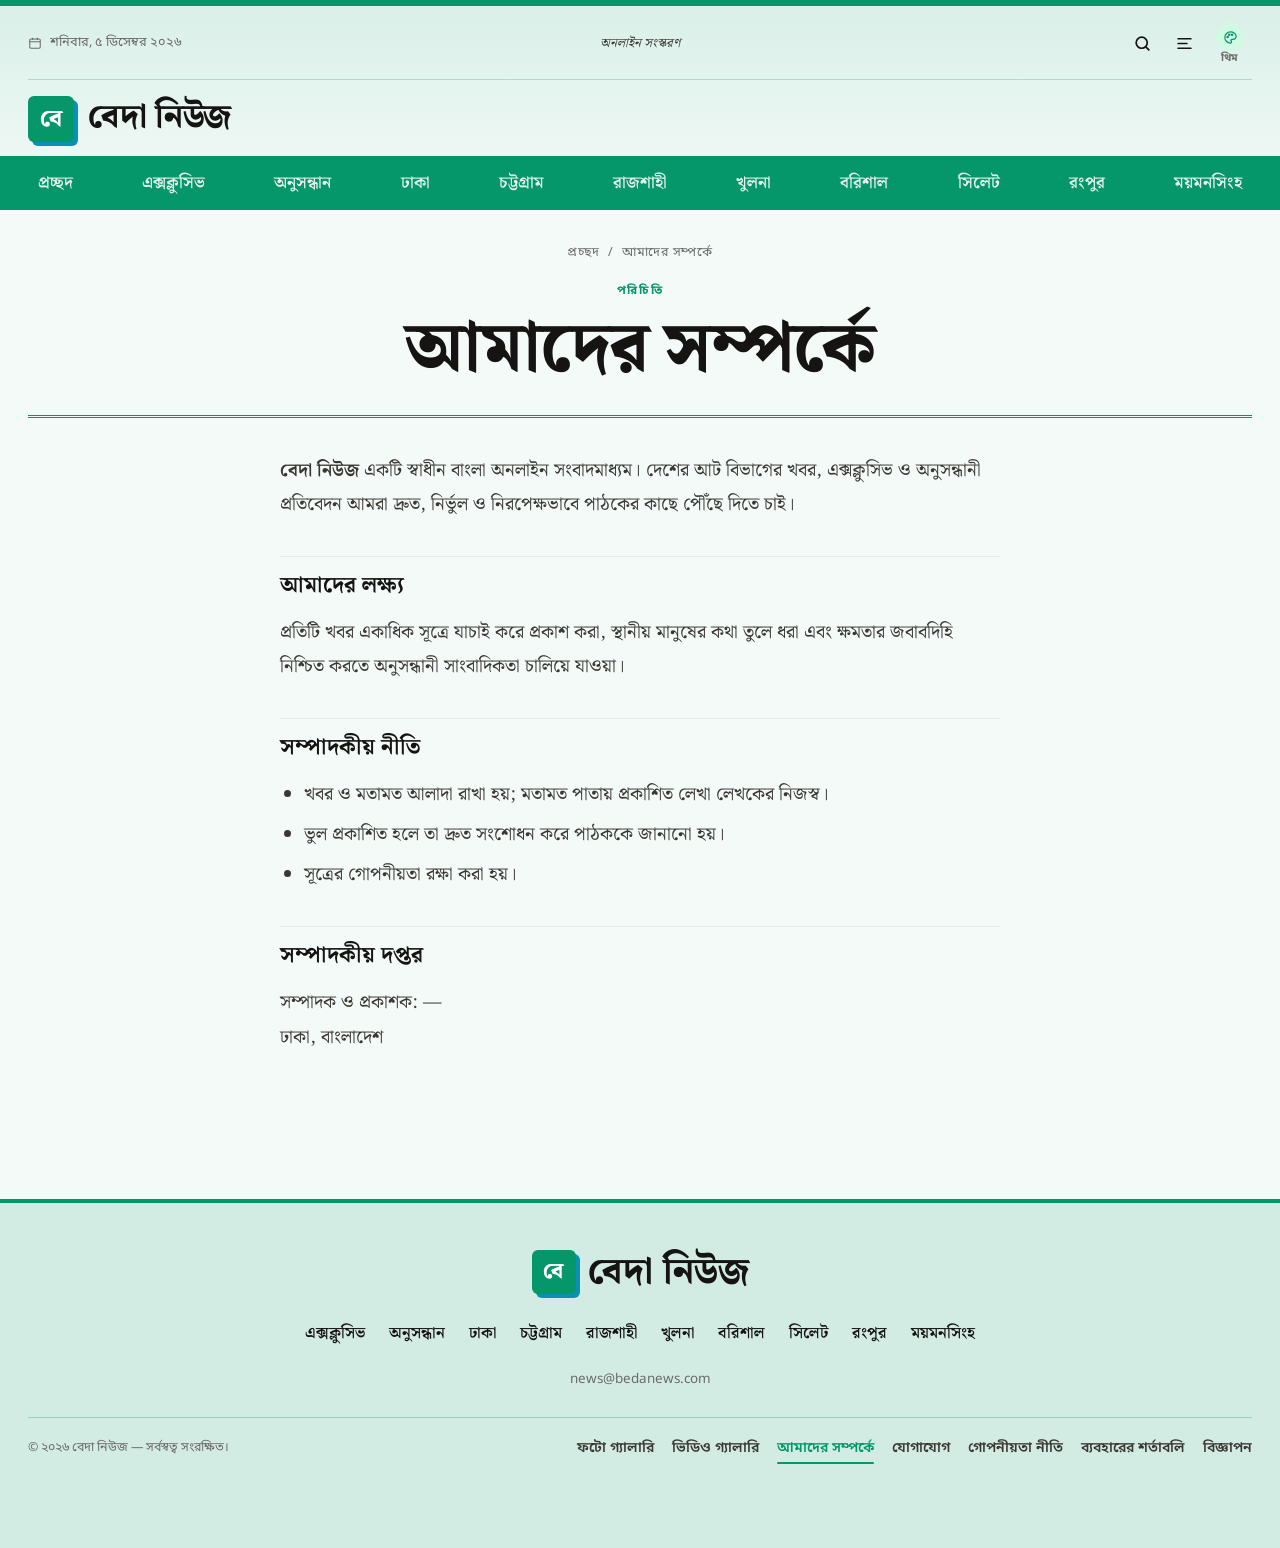
==== about.html @ 29427a3a "Add files via upload" ====
<!DOCTYPE html>
<html lang="bn">
<head>
<meta charset="UTF-8">
<title>আমাদের সম্পর্কে — বেদা নিউজ</title>
<meta name="description" content="বেদা নিউজ সম্পর্কে — আমরা কারা, কী করি।">
<meta name="viewport" content="width=device-width, initial-scale=1, viewport-fit=cover">
<meta name="theme-color" content="#ffffff">
<link rel="icon" type="image/svg+xml" href="data:image/svg+xml,%3Csvg xmlns=%27http://www.w3.org/2000/svg%27 viewBox=%270 0 32 32%27%3E%3Crect width=%2732%27 height=%2732%27 rx=%276%27 fill=%27%23059669%27/%3E%3Cpath d=%27M8 10h16M8 16h16M8 22h10%27 stroke=%27white%27 stroke-width=%273%27 stroke-linecap=%27round%27/%3E%3C/svg%3E">
<script>!function(){try{var t=localStorage.getItem("db-theme")||(matchMedia("(prefers-color-scheme: dark)").matches?"dark":"light");document.documentElement.setAttribute("data-theme",t);var ac=localStorage.getItem("db-accent-css");if(ac){var st=document.createElement("style");st.id="accentVars";st.textContent=ac;document.head.appendChild(st);document.documentElement.setAttribute("data-accent","")}t==="dark"&&document.querySelector('meta[name="theme-color"]').setAttribute("content","#0f1115")}catch(e){}}()</script>
<link rel="preconnect" href="https://fonts.googleapis.com">
<link rel="preconnect" href="https://fonts.gstatic.com" crossorigin>
<link rel="stylesheet" href="https://fonts.googleapis.com/css2?family=Noto+Sans+Bengali:wght@400;600;700&family=Noto+Serif+Bengali:wght@400;600;700;800&display=swap" media="print" onload="this.media='all'">
<noscript><link rel="stylesheet" href="https://fonts.googleapis.com/css2?family=Noto+Sans+Bengali:wght@400;600;700&family=Noto+Serif+Bengali:wght@400;600;700;800&display=swap"></noscript>
<link rel="stylesheet" href="css/style.css?v=46">
</head>
<body>

<div id="siteHeader"><div class="skel-head"><div class="wrap"><span class="mark" aria-hidden="true">বে</span><b>বেদা নিউজ</b></div></div></div>

<main class="wrap">
  <section class="sheethead">
    <nav class="crumbs" aria-label="অবস্থান"><a href="index.html">প্রচ্ছদ</a><span>/</span><span>আমাদের সম্পর্কে</span></nav>
    <span class="label" style="display:block;margin-top:18px">পরিচিতি</span>
    <h1>আমাদের সম্পর্কে</h1>
  </section>

  <div class="prose">
    <p><b data-site="name">বেদা নিউজ</b> একটি স্বাধীন বাংলা অনলাইন সংবাদমাধ্যম। দেশের আট বিভাগের খবর, এক্সক্লুসিভ ও অনুসন্ধানী প্রতিবেদন আমরা দ্রুত, নির্ভুল ও নিরপেক্ষভাবে পাঠকের কাছে পৌঁছে দিতে চাই।</p>
    <h2>আমাদের লক্ষ্য</h2>
    <p>প্রতিটি খবর একাধিক সূত্রে যাচাই করে প্রকাশ করা, স্থানীয় মানুষের কথা তুলে ধরা এবং ক্ষমতার জবাবদিহি নিশ্চিত করতে অনুসন্ধানী সাংবাদিকতা চালিয়ে যাওয়া।</p>
    <h2>সম্পাদকীয় নীতি</h2>
    <ul>
      <li>খবর ও মতামত আলাদা রাখা হয়; মতামত পাতায় প্রকাশিত লেখা লেখকের নিজস্ব।</li>
      <li>ভুল প্রকাশিত হলে তা দ্রুত সংশোধন করে পাঠককে জানানো হয়।</li>
      <li>সূত্রের গোপনীয়তা রক্ষা করা হয়।</li>
    </ul>
    <h2>সম্পাদকীয় দপ্তর</h2>
    <p><span data-site="editor">সম্পাদক ও প্রকাশক: —</span><br><span data-site="address">ঢাকা, বাংলাদেশ</span></p>
  </div>
</main>

<div id="siteFooter"></div>

<script src="js/data.js?v=47"></script>
<script src="js/geo.js?v=47"></script>
<script src="js/store.js?v=47"></script>
<script src="js/main.js?v=47"></script>
<script src="js/page.js?v=47"></script>
</body>
</html>
---- css/style.css ----
/* =====================================================================
   নিউজপোর্টাল "বেদা" — ব্রডশিট (ছাপা পত্রিকা) ডিজাইন
   কার্ড/ছায়া/গোল কোণ নেই — কাগজের রং, কালির রেখা, কলাম বিভাজক।
   1. Tokens   2. Base   3. Masthead / Mini header / Menu   4. Flash
   5. Stories  6. Front page & sections   7. Category   8. Article
   9. Footer   10. Admin   11. Responsive
   ===================================================================== */

/* ---------- 1. TOKENS ------------------------------------------------ */
:root{
  --paper:#ffffff;          /* সাদা */
  --sheet:#ffffff;          /* ইনপুট/প্যানেল */
  --tint:#ecfdf5;
  --ink:#151412;            /* কালি */
  --ink-2:#3b3833;
  --muted:#6b6b6b;
  --hair:#e3ece9;           /* সরু রেখা */
  --rule:#151412;           /* মোটা রেখা */
  /* ব্র্যান্ড রং — সবুজ, সঙ্গে সায়ান */
  --accent:#059669;
  --on-accent:#ffffff;
  --accent-soft:#d1fae5;
  --gold:#0891b2;           /* এক্সক্লুসিভ চিহ্ন — সায়ান */
  --teal:#0891b2;           /* দ্বিতীয় রং — সায়ান */
  --teal-soft:#ecfeff;
  --ok:#15803d; --ok-soft:#dcfce7;
  --warn:#0e7490; --warn-soft:#e0f7fa;   /* সতর্কতা (লোকাল মোড, খসড়া) — হালকা সায়ান */
  --wrap:1280px;
  --col-gap:28px;
  --r:8px;                  /* বাক্স/ছবির কোণ */
  --r-sm:6px;               /* বোতাম/ইনপুটের কোণ */
  --head:"Noto Serif Bengali","Nirmala UI","Shonar Bangla",Georgia,serif;
  --ui:"Noto Sans Bengali","Nirmala UI",system-ui,sans-serif;
  --read-size:1.15rem;
  color-scheme:light;
}
html[data-theme="dark"]{
  /* বাদামি আভা নেই — ঠান্ডা কালো, সবুজ-সায়ান ব্র্যান্ড রং */
  --paper:#0f1115;
  --sheet:#171a20;
  --tint:#1f232b;
  --ink:#e8eaed;
  --ink-2:#c4c8cf;
  --muted:#8b919a;
  --hair:#2c313a;
  --rule:#e8eaed;
  --accent:#34d399;
  --on-accent:#022c22;
  --accent-soft:#0f2e26;
  --gold:#22d3ee;
  --teal:#22d3ee;
  --teal-soft:#0b2830;
  --ok:#4ade80; --ok-soft:#10291a;
  --warn:#67e8f9; --warn-soft:#0b2830;
  color-scheme:dark;
}

/* ---------- 2. BASE -------------------------------------------------- */
/* পেজ বদলের সময় সাদা ঝলক নয় — ০.৩ সেকেন্ডের নরম ফেড (Chrome/Edge/Safari) */
@view-transition{navigation:auto}
::view-transition-old(root),::view-transition-new(root){animation-duration:.3s}
@media (prefers-reduced-motion:reduce){@view-transition{navigation:none}}

*,*::before,*::after{box-sizing:border-box}
html{-webkit-text-size-adjust:100%}
body{
  margin:0;background:var(--paper);color:var(--ink);
  font-family:var(--ui);font-size:16px;line-height:1.6;
  -webkit-font-smoothing:antialiased;overflow-x:hidden;
  transition:background-color .3s ease,color .3s ease;
}
img{max-width:100%;display:block}
a{color:inherit;text-decoration:none}
button,input,select,textarea{font:inherit;color:inherit}
button{cursor:pointer}
h1,h2,h3,h4{font-family:var(--head);margin:0;line-height:1.3;font-weight:700}
p{margin:0}
[hidden]{display:none!important}
:focus-visible{outline:2px solid var(--accent);outline-offset:3px}
::selection{background:var(--ink);color:var(--paper)}
body.no-scroll{overflow:hidden}

.wrap{width:100%;max-width:var(--wrap);margin:0 auto;padding:0 28px}

/* ছোট লেবেল — অক্ষরের মাঝে ফাঁক, পত্রিকার বিভাগ-চিহ্নের মতো */
.label{font-family:var(--ui);font-size:.74rem;font-weight:700;letter-spacing:.14em;color:var(--accent)}
.label--ink{color:var(--ink)}

.btn{
  display:inline-flex;align-items:center;justify-content:center;gap:8px;min-height:44px;padding:0 22px;
  border:1.5px solid var(--ink);background:transparent;color:var(--ink);border-radius:var(--r-sm);
  font-weight:700;font-size:.9rem;letter-spacing:.04em;transition:background .15s,color .15s;white-space:nowrap;
}
.btn svg{width:17px;height:17px}
.btn:hover{background:var(--ink);color:var(--paper)}
.btn--primary{background:var(--ink);color:var(--paper)}
.btn--primary:hover{background:var(--accent);border-color:var(--accent);color:var(--on-accent)}
.btn--ghost{border-color:var(--hair)}
.btn--ghost:hover{border-color:var(--ink)}
.btn:disabled{opacity:.55;cursor:not-allowed}

.iconbtn{width:42px;height:42px;display:grid;place-items:center;border:0;background:transparent;color:var(--ink)}
.iconbtn svg{width:22px;height:22px}
.iconbtn:hover{color:var(--accent)}

.sk{background:var(--tint);animation:sk 1.2s ease-in-out infinite alternate}
.sk-img{aspect-ratio:3/2}
.sk-line{height:14px;margin-top:12px}
@keyframes sk{from{opacity:.55}to{opacity:1}}

/* ---------- 3. MASTHEAD ---------------------------------------------- */
.skel-head{padding:18px 0 16px;border-top:4px solid var(--accent);border-bottom:3px double var(--rule)}
.skel-head .wrap{display:flex;align-items:center;gap:14px}
.skel-head .mark{width:46px;height:46px;font-size:1.5rem;box-shadow:4px 4px 0 var(--teal)}
.skel-head b{font-family:var(--head);font-size:2rem;font-weight:800}

/* নামের প্রথম অক্ষর দিয়ে বানানো চিহ্ন (লোগোর জায়গায়) */
.mark{
  display:inline-grid;place-items:center;flex:none;width:58px;height:58px;
  background:var(--accent);color:var(--on-accent);font-family:var(--head);font-weight:800;font-size:1.9rem;line-height:1;
  box-shadow:5px 5px 0 var(--teal);
}
.mini__name .mark{width:32px;height:32px;font-size:1.05rem;box-shadow:3px 3px 0 var(--teal)}
.footer__name .mark{width:44px;height:44px;font-size:1.4rem;box-shadow:4px 4px 0 var(--teal)}

.press{padding-top:14px;border-top:4px solid var(--accent)}
.dateline{
  display:grid;grid-template-columns:1fr auto 1fr;align-items:center;gap:16px;
  font-size:.8rem;color:var(--muted);padding-bottom:12px;border-bottom:1px solid var(--hair);
}
.dateline__date{display:flex;align-items:center;gap:8px}
.dateline__date svg{width:14px;height:14px}
.dateline__mid{font-family:var(--head);font-style:italic;color:var(--ink-2)}
.dateline__right{display:flex;justify-content:flex-end;align-items:center;gap:6px}
.dateline .iconbtn{width:36px;height:36px}
.dateline .iconbtn svg{width:19px;height:19px}

/* দিন/রাত সেগমেন্ট বোতাম */
/* থিম বোতাম — ছোট আইকন, নিচে লেখা */
.themebtn{
  display:inline-flex;flex-direction:column;align-items:center;justify-content:center;gap:2px;
  min-width:44px;padding:3px 6px;border:0;background:transparent;color:var(--ink);line-height:1;
}
.themebtn__icon{width:28px;height:28px;border-radius:50%;display:grid;place-items:center;background:var(--accent-soft);color:var(--accent);transition:transform .3s}
.themebtn__icon svg{width:15px;height:15px}
.themebtn__label{font-size:.66rem;font-weight:700;letter-spacing:.04em;color:var(--muted)}
.themebtn:hover .themebtn__icon{transform:rotate(-20deg)}
.themebtn:hover .themebtn__label{color:var(--accent)}

/* থিম এডিটর প্যানেল — Chrome-এর মতো */
.tpanel{position:fixed;top:72px;right:12px;z-index:120;width:min(340px,calc(100vw - 24px));max-height:calc(100vh - 90px);overflow:auto;
  padding:14px;background:var(--sheet);color:var(--ink);border:1px solid var(--hair);border-radius:14px;box-shadow:0 16px 40px rgba(0,0,0,.22)}
.tpanel__head{display:flex;align-items:center;justify-content:space-between;margin-bottom:10px}
.tpanel__head b{font-family:var(--head);font-size:1.05rem}
.tpanel__head .iconbtn{width:34px;height:34px}
.tmode{display:grid;grid-template-columns:repeat(3,1fr);padding:4px;border:1.5px solid var(--accent);border-radius:999px;margin-bottom:14px}
.tmode button{display:inline-flex;align-items:center;justify-content:center;gap:6px;height:38px;border:0;border-radius:999px;background:transparent;color:var(--ink-2);font-weight:700;font-size:.88rem;transition:background-color .2s,color .2s}
.tmode button svg{width:16px;height:16px}
.tmode button:hover{color:var(--accent)}
.tmode button.is-on{background:var(--accent-soft);color:var(--accent)}
.tgrid{display:grid;grid-template-columns:repeat(4,1fr);gap:10px}
.tsw{position:relative;display:grid;place-items:center;aspect-ratio:1;border:1.5px solid transparent;border-radius:12px;background:var(--tint);cursor:pointer;color:var(--ink-2);transition:border-color .2s}
.tsw:hover{border-color:var(--hair)}
.tsw.is-on{border-color:var(--accent)}
.tsw__dot{width:62%;aspect-ratio:1;border-radius:50%;
  background:linear-gradient(to bottom,var(--s1) 50%,transparent 50%),linear-gradient(to right,var(--s2) 50%,var(--s3) 50%)}
.tsw.is-on::after{content:"";position:absolute;top:6px;right:6px;width:18px;height:18px;border-radius:50%;
  background:var(--accent) url("data:image/svg+xml,%3Csvg xmlns='http://www.w3.org/2000/svg' viewBox='0 0 24 24' fill='none' stroke='white' stroke-width='3.4' stroke-linecap='round' stroke-linejoin='round'%3E%3Cpath d='M5 12.5l4.5 4.5L19 7.5'/%3E%3C/svg%3E") center/12px no-repeat}
.tsw--custom svg{width:22px;height:22px}
.tsw--custom[style] svg{display:none}
.tsw--custom[style]::before{content:"";width:62%;aspect-ratio:1;border-radius:50%;
  background:linear-gradient(to bottom,var(--s1) 50%,transparent 50%),linear-gradient(to right,var(--s2) 50%,var(--s3) 50%)}
.tsw--custom input{position:absolute;inset:0;width:100%;height:100%;opacity:0;cursor:pointer}

/* লোগো ও নাম বাঁ কোণে, এক সারিতে — কম জায়গা নেয় */
.nameplate{display:flex;align-items:center;padding:16px 0 14px;gap:12px}
.nameplate__brand{display:flex;align-items:center;gap:14px;min-width:0}
.nameplate .mark{width:46px;height:46px;font-size:1.5rem;box-shadow:4px 4px 0 var(--teal)}
.nameplate__name{font-family:var(--head);font-weight:800;font-size:clamp(1.6rem,2.6vw,2.2rem);line-height:1.1;letter-spacing:-.01em}
.nameplate__tools{display:none}

.mainnav{border-top:3px solid var(--rule);border-bottom:1px solid var(--rule);position:relative}
.mainnav::before{content:"";position:absolute;left:0;right:0;top:2px;border-top:1px solid var(--rule)}
/* লিংকগুলো পুরো প্রস্থ জুড়ে সমান ফাঁকে ছড়ানো; মাঝে খাড়া দাগ নেই */
.mainnav__in{display:flex;justify-content:space-between;flex-wrap:wrap;gap:4px;padding-top:6px;padding-bottom:6px}
.mainnav a{
  position:relative;padding:8px 10px;font-family:var(--head);font-weight:600;font-size:1.05rem;color:var(--ink-2);
  transition:color .2s;
}
/* হোভারে নিচে রঙিন দাগ — মাঝখান থেকে দুই দিকে খুলে যায় */
.mainnav a::after{
  content:"";position:absolute;left:10px;right:10px;bottom:3px;height:2px;border-radius:2px;
  background:var(--accent);transform:scaleX(0);transition:transform .25s ease;
}
.mainnav a:hover{color:var(--accent)}
.mainnav a:hover::after,.mainnav a.is-active::after{transform:scaleX(1)}
.mainnav a.is-active{color:var(--accent)}

/* লোকাল মোড সতর্কতা */
.localbar{background:var(--warn-soft);color:var(--warn);font-size:.85rem;border-bottom:1px solid var(--hair)}
.localbar .wrap{display:flex;flex-wrap:wrap;gap:6px 14px;align-items:center;justify-content:center;padding-top:9px;padding-bottom:9px;text-align:center}
.localbar a,.localbar button{font-weight:700;text-decoration:underline;color:inherit}
.localbar button{border:0;background:none;padding:0;cursor:pointer}
.localbar__help{max-width:720px;margin:0 auto;padding:0 0 12px;font-size:.85rem;line-height:1.7;text-align:left}
.localbar__help ol{margin:6px 0 0;padding-left:1.3em}
.localbar__help code{background:rgba(0,0,0,.07);padding:1px 6px;border-radius:4px}

/* স্ক্রল করলে ওপরে ছোট হেডার */
.mini{
  position:fixed;left:0;right:0;top:0;z-index:60;background:var(--paper);border-bottom:1px solid var(--rule);
  transform:translateY(-101%);transition:transform .3s ease;
}
.mini.is-on{transform:none}
.mini__in{display:grid;grid-template-columns:auto 1fr auto;align-items:center;gap:10px;height:58px}
.mini__name{display:flex;align-items:center;justify-content:center;gap:10px;font-family:var(--head);font-weight:800;font-size:1.25rem;min-width:0}
.mini__name span{white-space:nowrap;overflow:hidden;text-overflow:ellipsis}
.mini__right{display:flex;gap:2px}
.progress{position:absolute;left:0;bottom:-1px;height:3px;width:100%;background:var(--accent);transform-origin:0 50%;transform:scaleX(0)}

/* সার্চ বার — নেভের নিচে খুলে যায় */
.searchbar{border-bottom:1px solid var(--rule);background:var(--sheet);display:none}
.searchbar.is-open{display:block}
.searchbar form{display:flex;align-items:center;gap:14px;padding:18px 0}
.searchbar input{flex:1;min-width:0;border:0;border-bottom:2px solid var(--ink);background:transparent;padding:8px 0;font-family:var(--head);font-size:1.5rem;outline:none}
.searchbar input::placeholder{color:var(--muted)}

/* মেনু — বাঁ দিক থেকে আসা প্যানেল, পেছনের পাতা আবছা */
.menu{position:fixed;inset:0;z-index:90;background:rgba(0,0,0,.45);
  opacity:0;visibility:hidden;transition:opacity .25s,visibility .25s}
.menu.is-open{opacity:1;visibility:visible}
.menu__panel{
  position:absolute;top:0;bottom:0;left:0;width:min(320px,82vw);display:flex;flex-direction:column;
  background:var(--paper);border-radius:0 var(--r) var(--r) 0;box-shadow:6px 0 24px rgba(0,0,0,.18);
  transform:translateX(-100%);transition:transform .28s ease;
}
.menu.is-open .menu__panel{transform:none}
.menu .wrap{padding:0 18px}
.menu__top{display:flex;align-items:center;justify-content:space-between;height:60px;border-bottom:3px double var(--rule)}
.menu__top b{font-family:var(--head);font-size:1.15rem;font-weight:800}
.menu__body{flex:1;overflow-y:auto;padding:18px 0 28px}
.menu form{display:flex;gap:10px;border-bottom:2px solid var(--ink);margin-bottom:16px}
.menu form input{flex:1;min-width:0;border:0;background:transparent;padding:8px 0;font-family:var(--head);font-size:1.1rem;outline:none}
.menu__grid{display:flex;flex-direction:column;gap:2px;list-style:none;margin:0;padding:0}
/* হোভারে বাঁ পাশে রঙিন দাগ আর হালকা রঙিন পটভূমি */
.menu__grid a{
  display:block;padding:11px 14px;border-left:3px solid transparent;border-radius:0 var(--r-sm) var(--r-sm) 0;
  font-family:var(--head);font-weight:700;font-size:1.08rem;color:var(--ink-2);
  transition:background-color .2s,border-color .2s,color .2s;
}
.menu__grid a:hover,.menu__grid a.is-active{color:var(--accent);border-left-color:var(--accent);background:var(--accent-soft)}
.menu__foot{display:flex;flex-wrap:wrap;align-items:center;justify-content:space-between;gap:14px;margin-top:22px;padding-top:16px;border-top:1px solid var(--hair)}

/* ---------- 4. FLASH (ঘুরে আসা শিরোনাম) ------------------------------ */
.flash{display:grid;grid-template-columns:auto minmax(0,1fr) auto;align-items:center;gap:18px;padding:12px 0;border-bottom:1px solid var(--rule)}
.flash__label{display:flex;align-items:center;gap:8px}
.flash__label i{width:9px;height:9px;background:var(--accent);border-radius:50%;animation:blink 1.2s steps(2) infinite}
@keyframes blink{50%{opacity:.15}}
.flash__view{position:relative;height:1.7em;overflow:hidden;font-family:var(--head);font-weight:600;font-size:1.05rem}
.flash__item{position:absolute;inset:0;white-space:nowrap;overflow:hidden;text-overflow:ellipsis;transform:translateY(110%);transition:transform .45s cubic-bezier(.2,.8,.2,1)}
.flash__item.is-on{transform:none}
.flash__item.is-out{transform:translateY(-110%)}
.flash__item:hover{color:var(--accent)}
.flash__ctrl{display:flex;align-items:center;gap:4px;font-size:.8rem;color:var(--muted);font-variant-numeric:tabular-nums}
.flash__ctrl button{width:30px;height:30px;border:1px solid var(--hair);background:transparent;display:grid;place-items:center}
.flash__ctrl button:hover{border-color:var(--ink)}
.flash__ctrl svg{width:14px;height:14px}
.flash__count{min-width:46px;text-align:center}

/* ---------- 5. STORIES ----------------------------------------------- */
.st{display:flex;flex-direction:column;gap:8px;min-width:0}
.st__img{display:block;position:relative;overflow:hidden;background:var(--tint);aspect-ratio:3/2}
.st__img img{width:100%;height:100%;object-fit:cover;filter:saturate(.85);transition:filter .3s,transform .6s}
.st__img:hover img{filter:saturate(1.1);transform:scale(1.03)}
.st__img + *{margin-top:6px}
.st__kick{display:flex;flex-wrap:wrap;gap:4px 12px}
/* "এক্সক্লুসিভ" চিহ্ন — সোনালি ছোট ট্যাগ (সোনালি রং শুধু এক্সক্লুসিভের জন্য) */
.st__kick .ex,.story__kick .ex{display:inline-flex;align-items:center;gap:4px;padding:3px 10px 2px;border-radius:5px;
  background:var(--accent);color:var(--on-accent);letter-spacing:.06em}
.st__kick .ex svg,.story__kick .ex svg{width:12px;height:12px}
.st__h{font-size:1.12rem;line-height:1.38;font-weight:700;text-wrap:pretty}
.st__h a{background:linear-gradient(currentColor,currentColor) 0 100%/0 1.5px no-repeat;transition:background-size .3s,color .2s}
.st__h a:hover{color:var(--accent);background-size:100% 1.5px}
.st__dek{color:var(--ink-2);font-size:.95rem;line-height:1.65}
.st__meta{display:flex;flex-wrap:wrap;gap:2px 10px;font-size:.76rem;color:var(--muted)}
.st__meta span + span::before{content:"/";margin-right:10px;color:var(--hair)}
.st--xl .st__h{font-size:clamp(1.8rem,3.4vw,2.7rem);line-height:1.2;font-weight:800;letter-spacing:-.01em}
.st--xl .st__dek{font-size:1.08rem;font-family:var(--head)}
/* প্রধান খবরে শিরোনাম আগে, ছবি পরে — পত্রিকার প্রথম পাতার মতো */
.st--xl .st__img{order:5;margin-top:10px}
.st--xl .st__h{order:2}
.st--xl .st__dek{order:3}
.st--xl .st__meta{order:4}
.st--lg .st__h{font-size:clamp(1.3rem,2.1vw,1.65rem);line-height:1.28;font-weight:800}
.st--sm .st__h{font-size:1rem}
.st--center{text-align:center;align-items:center}
.st--center .st__kick{justify-content:center}

/* আনুভূমিক ফিচার: বাঁয়ে ছবি, ডানে লেখা */
.ft{display:grid;grid-template-columns:minmax(0,1fr) minmax(0,1.1fr);gap:var(--col-gap);align-items:start}
.ft .st__img{aspect-ratio:16/10}
.ft__text{display:flex;flex-direction:column;gap:10px;padding-top:4px}

/* টেক্সট-শুধু ব্রিফ */
.br{display:grid;gap:3px;padding:12px 0;border-top:1px solid var(--hair)}
.br:first-child{border-top:0;padding-top:0}
.br time{font-size:.74rem;font-weight:700;color:var(--teal);letter-spacing:.04em}
.br span{font-family:var(--head);font-weight:600;font-size:1rem;line-height:1.42}
.br:hover span{color:var(--accent)}

/* "সাম্প্রতিক খবর" — বড় রঙিন সংখ্যা + শিরোনাম */
.rl{list-style:none;margin:0;padding:0}
.rl li + li{border-top:1px solid var(--hair)}
.rl__item{display:grid;grid-template-columns:2.2rem minmax(0,1fr);gap:12px;align-items:start;padding:12px 0}
.rl li:first-child .rl__item{padding-top:0}
.rl__num{font-family:var(--head);font-weight:800;font-size:1.7rem;line-height:1;color:var(--accent);text-align:center}
.rl__title{display:block;font-family:var(--head);font-weight:600;font-size:1rem;line-height:1.42;transition:color .2s}
.rl__meta{display:block;margin-top:4px;font-size:.74rem;font-weight:700;color:var(--muted);letter-spacing:.03em}
.rl__item:hover .rl__title{color:var(--accent)}

/* আর্কাইভ সারি */
.ix{display:grid;grid-template-columns:110px minmax(0,1fr) 180px;gap:var(--col-gap);padding:22px 0;border-top:1px solid var(--hair);align-items:start}
.ix:first-child{border-top:0}
.ix__when{font-size:.78rem;color:var(--muted);line-height:1.5;padding-top:4px}
.ix__when b{display:block;font-family:var(--head);font-size:1.6rem;color:var(--ink);line-height:1}
.ix .st__h{font-size:1.3rem}
.ix .st__img{aspect-ratio:3/2}

/* ভিডিও */
.vd .st__img::after{content:"";position:absolute;inset:0;background:linear-gradient(transparent 50%,rgba(0,0,0,.55))}
.vd__play{position:absolute;left:12px;bottom:12px;z-index:1;display:inline-flex;align-items:center;gap:6px;color:#fff;font-size:.75rem;font-weight:700;letter-spacing:.1em}
.vd__play span{width:34px;height:34px;border:2px solid #fff;border-radius:50%;display:grid;place-items:center}
.vd__play svg{width:14px;height:14px;margin-left:2px}

/* ---------- ফটো ও ভিডিও গ্যালারি (সাইটের পাতা) ------------------------------ */
.gthumb{background:linear-gradient(135deg,var(--teal-soft),var(--accent-soft))}
.ph__count{position:absolute;right:10px;bottom:10px;z-index:1;display:inline-flex;align-items:center;gap:5px;padding:3px 9px;
  border-radius:5px;background:rgba(0,0,0,.6);color:#fff;font-size:.78rem;font-weight:700}
.ph__count svg{width:13px;height:13px}
.ggallery{display:grid;grid-template-columns:repeat(auto-fill,minmax(260px,1fr));gap:30px var(--col-gap);margin-top:30px}
.ggallery .st__h{font-size:1.08rem}

/* পর্দাজোড়া দেখার বাক্স — ছবি বড় করে, ভিডিও মাঝখানে */
.lbox{position:fixed;inset:0;z-index:150;display:grid;grid-template-rows:auto minmax(0,1fr) auto;background:rgba(8,10,14,.97);-webkit-backdrop-filter:blur(6px);backdrop-filter:blur(6px);color:#fff}
.lbox[hidden]{display:none}
.lbox__bar{display:flex;align-items:center;justify-content:space-between;padding:12px 16px}
.lbox__count{font-size:.9rem;font-weight:700;opacity:.85}
.lbox__x{width:42px;height:42px;display:grid;place-items:center;border:0;border-radius:50%;background:rgba(255,255,255,.12);color:#fff}
.lbox__x svg{width:20px;height:20px}
.lbox__stage{display:grid;place-items:center;padding:0 64px;min-height:0}
.lbox__stage img{max-width:100%;max-height:100%;object-fit:contain;border-radius:6px;box-shadow:0 10px 40px rgba(0,0,0,.5)}
.lbox__video{width:min(1100px,100%);aspect-ratio:16/9;max-height:100%}
.lbox__video iframe{width:100%;height:100%;border:0;border-radius:8px;background:#000}
.lbox__nav{position:absolute;top:50%;width:48px;height:48px;margin-top:-24px;display:grid;place-items:center;border:0;border-radius:50%;background:rgba(255,255,255,.14);color:#fff}
.lbox__nav[hidden],.lbox.is-video .lbox__nav{display:none}
.lbox__nav svg{width:22px;height:22px}
.lbox__nav--prev{left:12px}
.lbox__nav--prev svg{transform:rotate(180deg)}
.lbox__nav--next{right:12px}
.lbox__nav:hover,.lbox__x:hover{background:rgba(255,255,255,.26)}
.lbox__cap{max-width:900px;width:100%;margin:0 auto;padding:14px 20px 22px;text-align:center}
.lbox__cap b{display:block;font-family:var(--head);font-size:1.15rem}
.lbox__cap span{display:block;margin-top:4px;font-size:.9rem;opacity:.8}
@media (max-width:760px){
  .lbox__stage{padding:0 8px}
  .lbox__nav{top:auto;bottom:90px;margin-top:0}
  .ggallery{grid-template-columns:1fr 1fr;gap:20px 14px}
}
@media (max-width:420px){.ggallery{grid-template-columns:1fr}}

/* মতামত */
.op{display:grid;grid-template-columns:64px minmax(0,1fr);gap:16px;align-items:start}
.op__face{width:64px;height:64px;border-radius:50%;border:1.5px solid var(--ink);display:grid;place-items:center;font-family:var(--head);font-size:1.6rem;font-weight:800}
.op__who{font-size:.8rem;font-weight:700;letter-spacing:.06em;color:var(--muted);margin-bottom:6px}
.op .st__h{font-style:italic;font-size:1.2rem}

/* খালি অবস্থা — হালকা সবুজ বাক্স, বর্ডার ধীরে ধীরে উজ্জ্বল হয় */
.empty{
  text-align:center;padding:60px 20px;margin:28px 0;
  border:1.5px solid rgba(34,139,34,.35);background:rgba(34,139,34,.06);
  animation:emptyGlow 6s ease-in-out infinite;
}
@keyframes emptyGlow{
  0%,100%{border-color:rgba(34,139,34,.25);box-shadow:0 0 0 0 rgba(34,139,34,0)}
  50%{border-color:rgba(34,139,34,.55);box-shadow:0 0 18px 0 rgba(34,139,34,.12)}
}
@media (prefers-reduced-motion:reduce){.empty{animation:none}}
.empty h3{font-size:clamp(1.5rem,3vw,2rem);font-weight:800}
.empty p{color:var(--muted);margin-top:10px;font-family:var(--head);font-style:italic}

/* ---------- 6. FRONT PAGE & SECTIONS --------------------------------- */
.front{display:grid;grid-template-columns:minmax(0,1fr) minmax(0,2.15fr) minmax(0,1fr);margin-top:26px}
.front > *{padding:0 var(--col-gap)}
.front > *:first-child{padding-left:0}
.front > *:last-child{padding-right:0}
.front > * + *{border-left:1px solid var(--hair)}
.front__latest .label{display:block;padding-bottom:10px;margin-bottom:12px;border-bottom:2px solid var(--rule)}
/* প্রচ্ছদ: বাঁয়ে সাম্প্রতিক ৪টি খবর (২×২), ডানে "সর্বশেষ" ১–৫ তালিকা */
.front--home{grid-template-columns:minmax(0,2.6fr) minmax(0,1fr)}
.front__grid{display:grid;grid-template-columns:repeat(2,minmax(0,1fr));gap:34px var(--col-gap);align-content:start}
.front__side{display:flex;flex-direction:column}
.front__side > .st{padding:18px 0;border-top:1px solid var(--hair)}
.front__side > .st:first-child{padding-top:0;border-top:0}
.front--cat{grid-template-columns:minmax(0,2.15fr) minmax(0,1fr)}

.topics .label{background:var(--accent);color:var(--on-accent);padding:2px 8px}
.topics{display:flex;flex-wrap:wrap;align-items:baseline;gap:6px 0;margin-top:34px;padding:12px 0;border-top:1px solid var(--rule);border-bottom:1px solid var(--rule)}
.topics .label{margin-right:16px}
.topics a{font-family:var(--head);font-weight:600;font-size:.98rem}
.topics a:hover{color:var(--accent)}
.topics a + a::before{content:"/";margin:0 12px;color:var(--hair);font-weight:400}

.section{margin-top:56px}
.desk{display:flex;align-items:baseline;justify-content:space-between;gap:16px;border-top:3px solid var(--rule);padding-top:10px;margin-bottom:22px;position:relative}
.desk::before{content:"";position:absolute;left:0;top:-3px;width:84px;height:3px;background:var(--accent)}
.desk h2{font-size:clamp(1.45rem,2.6vw,1.9rem);font-weight:800}
.desk__more{display:inline-flex;align-items:center;gap:6px;font-size:.8rem;font-weight:700;letter-spacing:.08em;white-space:nowrap}
.desk__more svg{width:15px;height:15px;transition:transform .2s}
.desk__more:hover{color:var(--accent)}
.desk__more:hover svg{transform:translateX(4px)}

/* কলাম সারি — রেখা দিয়ে আলাদা */
.cols{display:grid;grid-template-columns:repeat(var(--n,4),minmax(0,1fr))}
.cols > *{padding:0 var(--col-gap)}
.cols > *:first-child{padding-left:0}
.cols > *:last-child{padding-right:0}
.cols > * + *{border-left:1px solid var(--hair)}

.lay-a{display:grid;grid-template-columns:minmax(0,2.2fr) minmax(0,1fr)}
.lay-a > *:first-child{padding-right:var(--col-gap)}
.lay-a > *:last-child{padding-left:var(--col-gap);border-left:1px solid var(--hair)}

.numbered .st{counter-increment:n}
.numbered{counter-reset:n}
.numbered .st::before{content:counter(n,bengali);font-family:var(--head);font-size:2.4rem;font-weight:800;line-height:1;color:var(--accent)}

/* আমার এলাকার খবর — শুধু বিভাগ / জেলা / উপজেলা */
.locale{margin-top:56px;padding:34px 40px;border:1.5px solid var(--teal);background:var(--teal-soft);position:relative}
.locale::before{content:"";position:absolute;inset:5px;border:1px solid var(--hair);pointer-events:none}
.locale .label{display:block;margin-bottom:14px;position:relative;color:var(--teal)}
.locale__form{position:relative;display:grid;grid-template-columns:repeat(3,minmax(0,1fr));gap:14px;font-family:var(--ui)}
.locale__form select{
  appearance:none;-webkit-appearance:none;width:100%;border:1.5px solid var(--accent);border-radius:var(--r-sm);
  font:inherit;font-size:1.05rem;font-weight:600;color:var(--ink);padding:12px 40px 12px 14px;cursor:pointer;
  background:var(--sheet) url("data:image/svg+xml,%3Csvg xmlns='http://www.w3.org/2000/svg' viewBox='0 0 24 24' fill='none' stroke='%23059669' stroke-width='2.6' stroke-linecap='round'%3E%3Cpath d='m6 9 6 6 6-6'/%3E%3C/svg%3E") no-repeat right 12px center/16px;
}
.locale__form select:disabled{opacity:.45;cursor:not-allowed}
.locale__form select option{font-family:var(--ui);font-size:1rem;color:#151412;background:#fff}

.vband{margin-top:64px;padding:40px 0 48px;background:#0f1115;color:#e8eaed}
.vband .desk{border-top-color:#e8eaed}
.vband .cols > * + *{border-left-color:#2c313a}
.vband .st__meta{color:#8b919a}

/* ---------- 7. CATEGORY ---------------------------------------------- */
.sheethead{text-align:center;padding:34px 0 26px;border-bottom:3px double var(--rule)}
.crumbs{display:flex;justify-content:center;flex-wrap:wrap;align-items:center;gap:8px;font-size:.78rem;color:var(--muted);letter-spacing:.06em}
.crumbs svg{width:12px;height:12px}
.crumbs a:hover{color:var(--accent)}
.sheethead h1{font-size:clamp(2.2rem,6vw,4.4rem);font-weight:800;margin-top:10px;letter-spacing:-.015em;line-height:1.1}
.sheethead p{color:var(--ink-2);margin-top:12px;font-family:var(--head);font-style:italic}

/* তথ্যের পাতা (আমাদের সম্পর্কে, যোগাযোগ, নীতিমালা, বিজ্ঞাপন) */
.prose{max-width:720px;margin:0 auto;padding:36px 0 64px;font-family:var(--head);font-size:var(--read-size);line-height:1.85;color:var(--ink-2)}
.prose > * + *{margin-top:16px}
.prose h2{font-size:1.4rem;color:var(--ink);margin-top:34px;padding-top:14px;border-top:1px solid var(--hair)}
.prose ul{padding-left:1.3em}
.prose li + li{margin-top:6px}
.prose a{color:var(--accent);text-decoration:underline;text-underline-offset:3px}
.prose__facts{display:grid;grid-template-columns:max-content 1fr;gap:10px 22px;margin:24px 0 0;padding:20px 24px;border:1.5px solid var(--accent);background:var(--accent-soft)}
.prose__facts dt{font-family:var(--ui);font-weight:700;color:var(--accent)}
.prose__facts dd{margin:0;color:var(--ink)}
.prose__note{font-size:.95rem;font-style:italic;color:var(--muted)}
/* ফুটারের তথ্য-পাতার লিংক — নেভবারের মতো হোভারে নিচে রঙিন দাগ */
.footer__pages{display:flex;flex-wrap:wrap;align-items:center;gap:4px 18px;font-family:var(--ui);font-size:.88rem;font-weight:600}
.footer__pages a{position:relative;padding:4px 0;color:var(--ink-2);transition:color .2s}
.footer__pages a::after{
  content:"";position:absolute;left:0;right:0;bottom:0;height:2px;border-radius:2px;
  background:var(--accent);transform:scaleX(0);transition:transform .25s ease;
}
.footer__pages a:hover,.footer__pages a[aria-current="page"]{color:var(--accent)}
.footer__pages a:hover::after,.footer__pages a[aria-current="page"]::after{transform:scaleX(1)}


/* ---------- 8. ARTICLE ----------------------------------------------- */
.story{max-width:780px;margin:0 auto;padding-top:34px;position:relative}
.story__head{text-align:center}
.story__kick{display:flex;justify-content:center;gap:14px;margin-top:16px}
.story__kick .ex{color:var(--gold);display:inline-flex;gap:4px;align-items:center}
.story__kick svg{width:12px;height:12px}
.story__title{font-size:clamp(2rem,5vw,3.3rem);font-weight:800;line-height:1.18;margin-top:14px;letter-spacing:-.015em;text-wrap:balance}
.story__sub{font-family:var(--head);font-style:italic;font-size:clamp(1.1rem,2.2vw,1.35rem);color:var(--ink-2);margin-top:16px;line-height:1.5}
.story__by{
  display:flex;flex-wrap:wrap;justify-content:center;align-items:center;gap:6px 14px;margin-top:26px;padding:12px 0;
  border-top:1px solid var(--rule);border-bottom:1px solid var(--rule);font-size:.84rem;color:var(--muted);
}
.story__by b{color:var(--ink);font-family:var(--head);font-size:.98rem}
.story__by span{display:inline-flex;align-items:center;gap:5px}
.story__by svg{width:14px;height:14px}
.story__tools{display:flex;justify-content:center;align-items:center;gap:8px;margin-top:14px;font-size:.8rem}
.story__tools button{border:1px solid var(--hair);background:transparent;height:34px;padding:0 12px;font-weight:700;display:inline-flex;align-items:center;gap:6px}
.story__tools button:hover{border-color:var(--ink)}
.story__tools svg{width:15px;height:15px}

/* ছবি খবরের কলামের মাপেই থাকে (আগে পর্দাজোড়া হয়ে পাশের জিনিস ঢেকে দিত) */
.story__fig{width:100%;margin:6px 0 0;position:relative}
.story__fig .st__img{aspect-ratio:16/9}
/* ছবির ক্যাপশন — বাঁ পাশে স্পষ্ট খাড়া দাগ */
.story__fig figcaption{max-width:780px;margin:12px auto 0;font-size:.85rem;line-height:1.6;color:var(--ink-2);font-family:var(--head);padding:2px 0 2px 12px;border-left:3px solid var(--accent)}

.story__body{max-width:680px;margin:36px auto 0;font-family:var(--head);font-size:var(--read-size);line-height:1.95;overflow-wrap:anywhere}
.story__text > * + *{margin-top:1.2em}
.story__text > p:first-child::first-letter{float:left;font-size:4.1em;line-height:.88;margin:.06em .12em 0 0;font-weight:800;color:var(--accent)}
/* লেখার ভেতরের ফরম্যাটিং */
.story__text b,.story__text strong{font-weight:800;color:var(--ink)}
.story__text u{text-decoration-thickness:1.5px;text-underline-offset:4px}
.story__text h3{font-size:1.3em;font-weight:800;line-height:1.4;margin-top:1.6em;padding-left:12px;border-left:4px solid var(--accent)}
.story__text mark{background:linear-gradient(transparent 12%,color-mix(in srgb,var(--accent) 28%,var(--paper)) 12%,color-mix(in srgb,var(--accent) 28%,var(--paper)) 92%,transparent 92%);color:inherit;padding:0 2px;-webkit-box-decoration-break:clone;box-decoration-break:clone}
/* লিংক — আশপাশের লেখা থেকে আলাদা: রঙিন, মোটা, নিচে হালকা দাগ; হোভারে পটভূমি */
.story__text a{color:var(--accent);font-weight:700;text-decoration:underline;text-decoration-color:color-mix(in srgb,var(--accent) 45%,transparent);text-decoration-thickness:2px;text-underline-offset:4px;border-radius:3px;transition:background-color .2s,text-decoration-color .2s}
.story__text a:hover{background:var(--accent-soft);text-decoration-color:currentColor}
.story__text a[target="_blank"]::after{content:"↗";font-size:.75em;margin-left:2px;vertical-align:super;line-height:0}
.story__text ul,.story__text ol{padding-left:1.4em}
.story__text li + li{margin-top:.35em}
.story__text li::marker{color:var(--accent);font-weight:800}
/* উদ্ধৃতি — বাঁয়ে মোটা রঙিন দাগ, হালকা পটভূমি, বড় উদ্ধৃতি-চিহ্ন */
.story__text blockquote{
  position:relative;margin:1.8em 0;padding:18px 20px 18px 56px;border-left:4px solid var(--accent);border-radius:0 var(--r) var(--r) 0;
  background:var(--accent-soft);font-weight:600;font-size:1.12em;line-height:1.7;font-style:italic;color:var(--ink)}
.story__text blockquote::before{content:"“";position:absolute;left:14px;top:2px;font-size:3.4em;line-height:1;color:var(--accent);font-style:normal}
.pullquote{
  margin:1.8em 0;padding:18px 0;border-top:3px solid var(--rule);border-bottom:1px solid var(--rule);
  font-weight:700;font-size:1.3em;line-height:1.5;text-align:center;font-style:italic;
}
.story__end{max-width:680px;margin:40px auto 0;display:grid;gap:22px}
.story__end::before{content:"■";display:block;text-align:center;color:var(--accent);font-size:.8rem}
.story__tags{font-family:var(--head)}
.story__tags .label{margin-right:10px}
.story__tags a{font-weight:600;text-decoration:underline;text-decoration-color:var(--hair);text-underline-offset:4px}
.story__tags a:hover{color:var(--accent);text-decoration-color:currentColor}
.story__tags a + a::before{content:", ";display:inline-block;margin-right:4px;text-decoration:none}

/* শেয়ার আইকনে প্রতিটি মাধ্যমের নিজস্ব রং */
.sh--fb{--sh:#1877f2}.sh--ms{--sh:#0084ff}.sh--wa{--sh:#25d366}.sh--x{--sh:var(--ink)}
.sh--tg{--sh:#229ed9}.sh--li{--sh:#0a66c2}.sh--mail{--sh:var(--ink-2)}
/* ছবির ঠিক ওপরে ছোট গোল শেয়ার আইকনের সারি — ছবি থেকে ৬px ওপরে */
.sharebar{display:flex;flex-wrap:wrap;gap:6px;margin-top:22px}
.sharebar a,.sharebar button{width:34px;height:34px;display:grid;place-items:center;border:1px solid var(--hair);border-radius:50%;
  background:var(--sheet);color:var(--ink-2);transition:background-color .15s,border-color .15s,color .15s}
.sharebar svg{width:15px;height:15px}
.sharebar a.sh{color:var(--sh)}
.sharebar a.sh:hover{border-color:var(--sh);background:var(--sh);color:#fff}
.sharebar a.sh--x:hover,.sharebar a.sh--mail:hover,.sharebar button:hover{border-color:var(--ink);background:var(--ink);color:var(--paper)}

.after{margin-top:70px}
.more-grid{display:grid;grid-template-columns:repeat(3,minmax(0,1fr));gap:0 var(--col-gap)}
.more-grid .br,.more-grid .br:first-child{border-top:1px solid var(--hair);padding:12px 0}
@media (max-width:760px){.more-grid{grid-template-columns:1fr}}

/* ---------- 9. FOOTER ------------------------------------------------ */
.footer{margin-top:80px;border-top:3px double var(--rule);padding:40px 0 84px;text-align:center;background:color-mix(in srgb,var(--accent) 5%,var(--paper))}
.footer__name{display:inline-flex;align-items:center;gap:12px;font-family:var(--head);font-weight:800;font-size:clamp(1.5rem,3.4vw,2.3rem)}
.footer__nav{display:flex;flex-wrap:wrap;justify-content:center;gap:6px 24px;margin-top:20px;font-family:var(--head);font-weight:600}
.footer__nav a{transition:color .2s}
.footer__nav a:hover{color:var(--accent)}
.footer__line{display:flex;flex-wrap:wrap;justify-content:center;align-items:center;gap:8px 18px;margin-top:22px;font-size:.84rem;color:var(--muted)}
.footer__line a:hover{color:var(--accent)}
.footer__social{display:inline-flex;gap:4px}
.footer__social a{width:34px;height:34px;display:grid;place-items:center;border:1px solid var(--hair)}
.footer__social a:hover{border-color:var(--ink);color:var(--ink)}
.footer__social svg{width:15px;height:15px}
.footer__copy{margin-top:26px;padding-top:16px;border-top:1px solid var(--hair);font-size:.78rem;color:var(--muted);display:flex;flex-wrap:wrap;justify-content:space-between;align-items:center;gap:8px}

.totop{
  position:fixed;right:22px;bottom:22px;z-index:50;height:44px;padding:0 14px;border:1.5px solid var(--ink);
  background:var(--paper);display:inline-flex;align-items:center;gap:6px;font-size:.78rem;font-weight:700;letter-spacing:.08em;
  opacity:0;transform:translateY(12px);pointer-events:none;transition:opacity .25s,transform .25s;
}
.totop svg{width:15px;height:15px}
.totop.is-on{opacity:1;transform:none;pointer-events:auto}
.totop:hover{background:var(--ink);color:var(--paper)}

/* ---------- 10. ADMIN ------------------------------------------------ */
.gate{display:grid;place-items:center;padding:60px 0}
/* লগইন বাক্স — নরম কিনারা ও ছায়া (সাদা ফ্রেম নেই), ওপরের পট্টি থিমের রঙে */
.gate .pass{width:100%;max-width:440px;position:relative;overflow:hidden;background:var(--sheet);
  border:1px solid var(--hair);border-radius:16px;box-shadow:0 20px 44px -20px rgba(0,0,0,.35)}
.gate .pass::before{content:none}
.pass__band{background:var(--accent);color:var(--on-accent);padding:14px 22px;display:flex;justify-content:space-between;align-items:center;font-size:.74rem;font-weight:700;letter-spacing:.16em}
.pass__band svg{width:18px;height:18px}
.pass__body{padding:30px 30px 34px;position:relative}
.pass__body h1{font-size:2rem;font-weight:800}
.pass__body > p{color:var(--muted);margin-top:6px;font-family:var(--head);font-style:italic}
.pass form{margin-top:24px;display:grid;gap:16px}
.gate__err{color:var(--danger);font-size:.88rem;font-weight:600;min-height:1.3em}

.field{display:grid;gap:6px}
.field__label{font-size:.78rem;font-weight:700;letter-spacing:.06em}
.field__label i{color:var(--accent);font-style:normal}
.field__hint{font-size:.8rem;color:var(--muted)}
.field__err{font-size:.82rem;color:var(--accent);font-weight:600}
.field__err:empty{display:none}
.input,.field input[type=text],.field input[type=email],.field input[type=password],.field textarea,.field select{
  width:100%;min-height:46px;padding:10px 12px;border:1.5px solid var(--hair);border-radius:var(--r-sm);background:var(--paper);font-size:.98rem;
}
.field select{appearance:none;-webkit-appearance:none;padding-right:36px;
  background:var(--paper) url("data:image/svg+xml,%3Csvg xmlns='http://www.w3.org/2000/svg' viewBox='0 0 24 24' fill='none' stroke='%2376705f' stroke-width='2.4' stroke-linecap='round'%3E%3Cpath d='m6 9 6 6 6-6'/%3E%3C/svg%3E") no-repeat right 12px center/16px}
.field select:disabled{opacity:.5}
.input:focus,.field input:focus,.field textarea:focus,.field select:focus{outline:none;border-color:var(--ink)}
#fTitle{font-family:var(--head);font-size:1.25rem;font-weight:700}

/* আনলক — ছাপাখানার মতো লাইন ভরে ওঠা */
.unlock{position:fixed;inset:0;z-index:200;background:var(--paper);display:grid;place-items:center;opacity:0;transition:opacity .35s}
.unlock.is-in{opacity:1}
.unlock.is-leaving{opacity:0}
.unlock__box{width:min(420px,86vw);text-align:center}
.unlock__name{font-family:var(--head);font-weight:800;font-size:1.6rem;padding-bottom:12px;border-bottom:3px double var(--rule)}
.unlock__lines{display:grid;gap:9px;margin:26px 0}
.unlock__lines i{display:block;height:9px;background:var(--tint);position:relative;overflow:hidden}
.unlock__lines i::after{content:"";position:absolute;inset:0;background:var(--ink);transform:scaleX(0);transform-origin:left;transition:transform .9s cubic-bezier(.6,0,.2,1)}
.unlock__lines i:nth-child(2)::after{transition-delay:.5s}
.unlock__lines i:nth-child(3)::after{transition-delay:1s}
.unlock__lines i:nth-child(4)::after{transition-delay:1.5s;width:60%}
.unlock__lines i:nth-child(4){width:60%}
.unlock.is-run .unlock__lines i::after{transform:none}
.unlock.is-done .unlock__lines i::after{background:var(--accent)}
.unlock__text{font-size:.82rem;font-weight:700;letter-spacing:.2em;transition:opacity .15s}
.unlock__text.is-out{opacity:0}
.unlock__stamp{display:inline-block;margin-top:18px;padding:6px 14px;border:2.5px solid var(--accent);color:var(--accent);font-weight:800;letter-spacing:.2em;font-size:.85rem;transform:rotate(-6deg) scale(1.6);opacity:0;transition:transform .3s cubic-bezier(.3,1.6,.5,1),opacity .2s}
.unlock.is-done .unlock__stamp{transform:rotate(-6deg);opacity:1}

.admin__top{text-align:center;padding:30px 0 22px;border-bottom:3px double var(--rule);margin-bottom:22px}
.admin__top h1{font-size:clamp(2rem,4.6vw,3rem);font-weight:800;margin-top:8px}
.admin__top p{color:var(--muted);font-family:var(--head);font-style:italic;margin-top:6px}
.admin__top .btn{margin-top:16px}

.admin__stats{display:grid;grid-template-columns:repeat(3,minmax(0,1fr));border-top:1px solid var(--rule);border-bottom:1px solid var(--rule);margin-bottom:22px}
.stat{padding:14px 18px;text-align:center}
.stat + .stat{border-left:1px solid var(--hair)}
.stat b{display:block;font-family:var(--head);font-size:2.2rem;font-weight:800;line-height:1.1}
.stat span{font-size:.76rem;color:var(--muted);letter-spacing:.08em;font-weight:700}
.stat--live b{color:var(--ok)}
.stat--draft b{color:var(--warn)}

.mode{padding:14px 18px;font-size:.9rem;line-height:1.65;margin-bottom:22px;border-left:4px solid currentColor}
.mode strong{display:block;font-size:.98rem;margin-bottom:3px}
.mode--server{background:var(--ok-soft);color:var(--ok)}
.mode--local{background:var(--warn-soft);color:var(--warn)}
.mode__why,.mode__fix{display:block;margin-top:6px}
.mode code{background:rgba(0,0,0,.08);padding:1px 6px}

.atabs{display:none}

.admin__grid{display:grid;grid-template-columns:minmax(0,1.5fr) minmax(0,1fr);align-items:start}
.admin__grid > .panel:first-child{padding-right:var(--col-gap)}
.admin__grid > .panel:last-child{padding-left:var(--col-gap);border-left:1px solid var(--hair);position:sticky;top:72px;max-height:calc(100vh - 90px);overflow-y:auto}
.panel__head{display:flex;align-items:center;gap:8px;border-top:3px solid var(--rule);padding:10px 0 14px;font-family:var(--head);font-weight:800;font-size:1.35rem}
.panel__head svg{width:19px;height:19px;color:var(--accent)}
.admin__form,.admin__form form{display:grid;gap:18px}
.field-row{display:grid;grid-template-columns:1fr 1fr;gap:16px}
.field-row--3{grid-template-columns:repeat(3,minmax(0,1fr))}
.fgroup{padding:16px;border:1px dashed var(--hair);display:grid;gap:12px}
.fgroup__title{font-weight:700;font-size:.85rem;display:flex;flex-wrap:wrap;align-items:center;gap:7px}
.fgroup__title svg{width:15px;height:15px;color:var(--accent)}

.drop{position:relative;display:grid;place-items:center;gap:6px;text-align:center;padding:26px 16px;border:1.5px dashed var(--muted);background:var(--sheet);cursor:pointer}
.drop:hover,.drop.is-over{border-color:var(--accent);background:var(--accent-soft)}
.drop input{position:absolute;inset:0;opacity:0;cursor:pointer}
.drop svg{width:28px;height:28px;color:var(--accent)}
.drop b{font-size:.95rem}

/* ফাইল থেকে ফর্ম পূরণের বাক্স ও পূর্বরূপ */
.importbox{display:grid;justify-items:center;gap:6px;text-align:center;padding:22px 16px;margin-bottom:18px;
  border:2px dashed color-mix(in srgb,var(--teal) 55%,transparent);border-radius:var(--r);background:var(--teal-soft);cursor:pointer;
  transition:border-color .2s,background-color .2s}
.importbox:hover,.importbox:focus-visible,.importbox.is-over{border-color:var(--teal);background:color-mix(in srgb,var(--teal) 14%,var(--paper))}
.importbox.is-busy{opacity:.6;pointer-events:none}
.importbox svg{width:30px;height:30px;color:var(--teal)}
.importbox b{font-size:1rem;color:var(--ink)}
.importbox span{font-size:.86rem;color:var(--ink-2);max-width:520px}
.importbox small{font-size:.78rem;color:var(--muted);max-width:520px;line-height:1.6}
.importprev{margin:-6px 0 18px;padding:14px 16px;border:1.5px solid var(--teal);border-radius:var(--r);background:var(--sheet)}
.importprev__head{display:flex;align-items:center;gap:8px;margin-bottom:10px;font-size:.9rem}
.importprev__head svg{width:18px;height:18px;color:var(--ok)}
.importprev__row{display:grid;grid-template-columns:120px minmax(0,1fr);gap:2px 12px;padding:8px 0;border-top:1px solid var(--hair);font-size:.9rem}
.importprev__row span{font-weight:700;color:var(--muted);font-size:.8rem;padding-top:2px}
.importprev__row b{font-family:var(--head);font-weight:600;overflow-wrap:anywhere}
.importprev__row em{color:var(--muted)}
.importprev__row small{grid-column:2;color:var(--warn);font-size:.78rem}
.importprev__note{font-size:.8rem;color:var(--muted);margin:8px 0 12px}
.importprev__act{display:flex;flex-wrap:wrap;gap:10px}
@media (max-width:560px){.importprev__row{grid-template-columns:1fr}.importprev__row small{grid-column:1}}

.checks{display:grid;grid-template-columns:1fr 1fr;gap:12px}
.check{display:flex;align-items:center;gap:12px;padding:13px;border:1.5px solid var(--hair);cursor:pointer;font-size:.9rem}
.check:has(input:checked){border-color:var(--ink);background:var(--sheet)}
.check input{width:19px;height:19px;accent-color:var(--accent);flex:none}
.check svg{width:14px;height:14px;color:var(--gold);vertical-align:-2px}

.preview{position:relative;border:1px solid var(--hair)}
.preview img{width:100%;max-height:300px;object-fit:cover}
.preview__x{position:absolute;top:10px;right:10px;padding:7px 13px;border:0;background:var(--ink);color:var(--paper);font-size:.82rem;font-weight:700}

.rte{border:1.5px solid var(--hair);background:var(--paper)}
.rte:focus-within{border-color:var(--ink)}
.rte__bar{display:flex;flex-wrap:wrap;align-items:center;gap:2px;padding:5px;border-bottom:1px solid var(--hair);background:var(--sheet)}
.rte__btn{width:36px;height:36px;border:0;background:transparent;display:grid;place-items:center;color:var(--ink-2)}
.rte__btn:hover{background:var(--ink);color:var(--paper)}
.rte__btn svg{width:17px;height:17px}
.rte__sep{width:1px;height:22px;background:var(--hair);margin:0 4px}
.rte__count{margin-left:auto;font-size:.78rem;color:var(--muted);padding:0 8px}
.rte__box{min-height:260px;padding:16px;outline:none;line-height:1.85;font-family:var(--head);font-size:1.05rem;overflow-wrap:anywhere}
.rte__box:empty::before{content:attr(data-placeholder);color:var(--muted)}
.rte__box > * + *{margin-top:.8em}
.rte__box blockquote{margin:0;padding:8px 14px;border-left:3px solid var(--accent);font-style:italic}
.rte__box a{color:var(--accent);text-decoration:underline}
.rte__box ul,.rte__box ol{padding-left:1.4em;margin:0}
.rte__box mark{background:color-mix(in srgb,var(--accent) 28%,var(--paper));color:inherit;padding:0 2px}
.rte__box h3{font-size:1.2rem;font-weight:800;padding-left:10px;border-left:4px solid var(--accent)}

.admin__actions{display:flex;flex-wrap:wrap;justify-content:flex-end;gap:10px;padding-top:18px;border-top:1px solid var(--rule)}

.toast{padding:12px 16px;font-size:.92rem;display:flex;flex-wrap:wrap;gap:6px 12px;align-items:center;border-left:4px solid currentColor}
.toast--ok{background:var(--ok-soft);color:var(--ok)}
.toast--bad{background:var(--accent-soft);color:var(--accent)}
.toast a{font-weight:700;text-decoration:underline}

.editing-banner{display:flex;flex-wrap:wrap;align-items:center;justify-content:space-between;gap:10px;padding:12px 16px;background:var(--warn-soft);color:var(--warn);font-size:.9rem;border-left:4px solid currentColor}
.editing-banner button{border:1.5px solid currentColor;background:transparent;color:inherit;padding:5px 14px;font-weight:700;font-size:.85rem}

.mtools{display:grid;gap:10px;margin-bottom:10px}
.chips{display:flex;border:1.5px solid var(--ink);width:max-content;max-width:100%}
.chip{border:0;background:transparent;padding:6px 14px;font-size:.84rem;font-weight:700}
.chip + .chip{border-left:1.5px solid var(--ink)}
.chip.is-on{background:var(--ink);color:var(--paper)}
.admin__subhead{font-size:.74rem;font-weight:700;letter-spacing:.14em;color:var(--accent);margin:18px 0 4px}
.mrow{display:grid;grid-template-columns:72px minmax(0,1fr);gap:12px;padding:12px 0;border-top:1px solid var(--hair);align-items:start}
.mrow__img{width:72px;height:54px;object-fit:cover;background:var(--tint)}
.mrow__title{font-family:var(--head);font-weight:700;font-size:.98rem;line-height:1.4;display:-webkit-box;-webkit-line-clamp:2;-webkit-box-orient:vertical;overflow:hidden}
.mrow__title:hover{color:var(--accent)}
.mrow .meta{display:flex;flex-wrap:wrap;gap:4px 10px;font-size:.75rem;color:var(--muted);margin-top:4px}
.mrow__actions{grid-column:2;display:flex;flex-wrap:wrap;gap:6px}
.mrow__actions button{height:30px;padding:0 10px;border:1px solid var(--hair);background:transparent;font-size:.78rem;font-weight:700;display:inline-flex;align-items:center;gap:5px}
.mrow__actions button svg{width:13px;height:13px}
.mrow__actions button:hover{border-color:var(--ink)}
.mrow__pub{color:var(--ok)}
/* ডিলিট — সবসময় লাল লেখা; হোভারে পুরো বোতাম লাল, লেখা সাদা (থিম যা-ই হোক) */
:root{--danger:#dc2626;--danger-ink:#fff}
html[data-theme="dark"]{--danger:#f87171;--danger-ink:#1a0505}
.mrow__actions .mrow__del{color:var(--danger);border-color:color-mix(in srgb,var(--danger) 45%,transparent);transition:background-color .15s,color .15s,border-color .15s}
.mrow__actions .mrow__del:hover,.mrow__actions .mrow__del:focus-visible{background:var(--danger);border-color:var(--danger);color:var(--danger-ink)}
.status{font-weight:700;letter-spacing:.06em}
.status--draft{color:var(--warn)}
.status--live{color:var(--ok)}

/* ---------- হালকা গোল কোণ — একদম চোখা কোণ চোখে লাগে -------------------- */
.empty,.locale,.prose__facts,.pass,.drop,.fgroup,.check,.preview,.rte,.sk,
.st__img{border-radius:var(--r)}
.locale::before,.pass::before{border-radius:calc(var(--r) - 4px)}
.btn,.locale__form select,.flash__ctrl button,.story__tools button,
.footer__social a,.totop,.preview__x,.editing-banner button,
.mrow__actions button,.chips,.atabs,.mark,.unlock__stamp,.mainnav a.is-active,
.field input,.field select,.field textarea,
input[type="text"],input[type="email"],input[type="password"],input[type="search"],select,textarea{border-radius:var(--r-sm)}
.chip:first-child,.atabs button:first-child{border-radius:var(--r-sm) 0 0 var(--r-sm)}
.chip:last-child,.atabs button:last-child{border-radius:0 var(--r-sm) var(--r-sm) 0}

/* ---------- থিমের রং — বড় জায়গাগুলোতেও, যাতে থিম বদলালে চোখে পড়ে ---------------
   হেডার, নেভবার, ছোট হেডার, পাতার পটভূমি, ফুটার, বোতাম, টিকার, স্ক্রলবার —
   সব --accent থেকে মেশানো রং; থিম এডিটরে রং বাছলে এগুলো একসাথে বদলায়।
   (বিভাগের নিজস্ব রং — ঢাকা সবুজ ইত্যাদি — আলাদা থাকে।)                     */
:root{
  --wash:color-mix(in srgb,var(--accent) 5%,var(--paper));      /* পাতার পটভূমি */
  --wash-2:color-mix(in srgb,var(--accent) 15%,var(--paper));   /* হেডার */
  --wash-3:color-mix(in srgb,var(--accent) 18%,var(--paper));   /* ফুটার */
  --navbg:var(--accent);                                          /* নেভবার — পুরো থিমের রঙে */
  --navink:var(--on-accent);
}
html[data-theme="dark"]{
  --wash:color-mix(in srgb,var(--accent) 6%,var(--paper));
  --wash-2:color-mix(in srgb,var(--accent) 16%,var(--paper));
  --wash-3:color-mix(in srgb,var(--accent) 20%,var(--paper));
  --navbg:color-mix(in srgb,var(--accent) 34%,var(--paper));      /* অন্ধকারে গাঢ় রং, চোখে লাগে না */
  --navink:#fff;
}
html{scrollbar-color:var(--accent) var(--wash)}
body{background:var(--wash)}
::selection{background:var(--accent);color:var(--on-accent)}
.press{border-top:6px solid var(--accent);background:linear-gradient(var(--wash-2),var(--wash) 92%)}
.skel-head{border-top:6px solid var(--accent);background:var(--wash-2)}
.dateline{border-bottom-color:color-mix(in srgb,var(--accent) 25%,transparent)}
.nameplate__name{color:var(--ink)}
.mainnav{background:var(--navbg);border-top:0;border-bottom:0}
.mainnav::before{display:none}
.mainnav.mainnav a,.mainnav.mainnav a[data-cat]{color:var(--navink);opacity:.9}
.mainnav.mainnav a:hover,.mainnav.mainnav a.is-active,.mainnav.mainnav a[data-cat]:hover,.mainnav.mainnav a[data-cat].is-active{color:var(--navink);opacity:1}
.mainnav.mainnav a::after,.mainnav.mainnav a[data-cat]::after{background:var(--navink);height:3px}
/* এলাকার খবরের ড্রপডাউনের তীরও থিমের রঙে (আগে স্থির সবুজ ছবি ছিল) */
.locale__form select{background-image:linear-gradient(45deg,transparent 50%,var(--accent) 50%),linear-gradient(135deg,var(--accent) 50%,transparent 50%);
  background-position:calc(100% - 21px) 52%,calc(100% - 15px) 52%;background-size:6px 6px,6px 6px;background-repeat:no-repeat}
.mini{background:var(--wash-2);border-bottom:2px solid var(--accent)}
.flash{background:var(--wash-2);border-bottom:0;border-radius:var(--r);padding:12px 16px;margin-top:14px}
.flash__label i{background:var(--accent)}
.btn--primary{background:var(--accent);border-color:var(--accent);color:var(--on-accent)}
.btn--primary:hover{background:var(--ink);border-color:var(--ink);color:var(--paper)}
.sheethead{border-bottom-color:var(--accent)}
.footer{border-top:4px solid var(--accent);background:var(--wash-3)}
.footer__copy{border-top-color:color-mix(in srgb,var(--accent) 30%,transparent)}
.searchbar{background:var(--wash-2)}
.menu__panel{background:var(--wash)}
.menu__top{background:var(--wash-2)}
.tpanel{border-top:4px solid var(--accent)}
/* অ্যাডমিন: ওপরের বার ও পাতার পটভূমিতেও থিমের আভা */
html body.admin-app,html[data-theme="dark"] body.admin-app{--app-bg:var(--wash)}
.app__top{background:var(--wash-2);border-bottom:2px solid var(--accent)}
.app__foot{background:var(--wash-2)}

/* ---------- অ্যাডমিন অ্যাপ — বাঁয়ে গাঢ় সাইডবার, ওপরে বার, ড্যাশবোর্ড কার্ড ------- */
body.admin-app{--app-bg:#f3f6f8;--side:#0f172a;--side-ink:#cbd5e1;background:var(--app-bg)}
html[data-theme="dark"] body.admin-app{--app-bg:var(--paper);--side:#0a0c10}
body.admin-app #siteHeader,body.admin-app #siteFooter,body.admin-app .totop{display:none!important}
body.admin-app #adminMain{max-width:none;padding:0;margin:0}
.app{display:grid;grid-template-columns:264px minmax(0,1fr);min-height:100vh}

.app__side{position:sticky;top:0;height:100vh;display:flex;flex-direction:column;gap:18px;padding:18px 14px;background:var(--side);color:var(--side-ink);overflow-y:auto}
.app__brand{display:flex;align-items:center;gap:12px;padding:4px 6px 16px;border-bottom:1px solid rgba(255,255,255,.08);color:#fff}
.app__brand .mark{width:42px;height:42px;font-size:1.3rem;box-shadow:3px 3px 0 var(--teal)}
.app__brand b{display:block;font-family:var(--head);font-size:1.15rem;line-height:1.2}
.app__brand small{font-size:.74rem;color:var(--side-ink);opacity:.8}
.app__nav{display:grid;gap:4px}
.app__nav button,.app__nav a,.app__sidefoot button{display:flex;align-items:center;gap:12px;width:100%;padding:11px 14px;border:0;border-radius:10px;
  background:transparent;color:var(--side-ink);font-size:.95rem;font-weight:600;text-align:left;transition:background-color .2s,color .2s}
.app__nav svg,.app__sidefoot svg{width:18px;height:18px;flex:none;opacity:.85}
.app__nav button:hover,.app__nav a:hover,.app__sidefoot button:hover{background:rgba(255,255,255,.07);color:#fff}
.app__nav button.is-on{background:color-mix(in srgb,var(--accent) 26%,transparent);color:#fff;box-shadow:inset 3px 0 0 var(--accent)}
.app__count{margin-left:auto;min-width:24px;padding:1px 8px;border-radius:999px;background:rgba(255,255,255,.12);font-style:normal;font-size:.75rem;text-align:center}
.app__count:empty{display:none}
.app__sidefoot{margin-top:auto;display:grid;gap:8px;padding-top:14px;border-top:1px solid rgba(255,255,255,.08)}
.app__mode{display:inline-flex;align-items:center;gap:8px;padding:0 14px;font-size:.8rem;font-weight:700}
.app__mode i{width:8px;height:8px;border-radius:50%;background:currentColor}
.app__mode.is-server{color:#4ade80}
.app__mode.is-local{color:#fca5a5}

.app__main{display:flex;flex-direction:column;min-width:0}
.app__top{position:sticky;top:0;z-index:40;display:flex;align-items:center;gap:14px;height:64px;padding:0 26px;
  background:var(--sheet);border-bottom:1px solid var(--hair)}
.app__burger{display:none}
.app__title{font-family:var(--head);font-size:1.15rem;font-weight:800}
.app__actions{margin-left:auto;display:flex;align-items:center;gap:10px}
.app__act{display:inline-flex;align-items:center;gap:7px;height:38px;padding:0 14px;border:1px solid var(--hair);border-radius:8px;
  background:var(--sheet);color:var(--ink);font-size:.88rem;font-weight:700;transition:border-color .2s,background-color .2s,color .2s}
.app__act svg{width:16px;height:16px}
.app__act:hover{border-color:var(--accent);color:var(--accent)}
.app__act--main{background:var(--accent);border-color:var(--accent);color:var(--on-accent)}
.app__act--main:hover{color:var(--on-accent);filter:brightness(1.08)}
.app__user{display:inline-flex;align-items:center;gap:8px;padding-left:10px;border-left:1px solid var(--hair);font-size:.88rem;font-weight:700}
.app__avatar .mark{width:34px;height:34px;font-size:1rem;box-shadow:none;border-radius:50%}

.app__content{flex:1;width:100%;max-width:1400px;padding:26px 28px 40px}
.app__page{display:none}
.app[data-page="dash"] .app__page[data-page="dash"],.app[data-page="form"] .app__page[data-page="form"],
.app[data-page="list"] .app__page[data-page="list"],.app[data-page="cats"] .app__page[data-page="cats"],
.app[data-page="photos"] .app__page[data-page="photos"],.app[data-page="videos"] .app__page[data-page="videos"]{display:block}
.app__h1{font-size:clamp(1.6rem,2.4vw,2.1rem);font-weight:800;margin-bottom:18px}
.app__alert{display:flex;align-items:flex-start;justify-content:space-between;gap:14px;margin-bottom:18px;padding:14px 18px;
  border:1px solid color-mix(in srgb,var(--ok) 35%,transparent);border-radius:10px;background:var(--ok-soft);color:var(--ok);font-size:.93rem}
.app__alert[hidden]{display:none}
.app__alert button{border:0;background:none;color:inherit;opacity:.7;padding:2px}
.app__alert button svg{width:16px;height:16px}
.app .mode{border-radius:10px;border-left-width:4px}

/* ড্যাশবোর্ডের রঙিন কার্ড — নিচে ঢেউ, তার নিচে দ্রুত লিংকের সারি */
.dcards{display:grid;grid-template-columns:repeat(3,minmax(0,1fr));gap:20px}
.dcard{position:relative;display:flex;flex-direction:column;min-height:200px;padding:18px 20px 0;border-radius:14px;overflow:hidden;color:#fff;
  box-shadow:0 10px 24px -12px rgba(15,23,42,.45);transition:transform .2s,box-shadow .2s}
.dcard:hover{transform:translateY(-3px);box-shadow:0 16px 30px -12px rgba(15,23,42,.5)}
.dcard--a{background:linear-gradient(135deg,#38bdf8,#2563eb)}
.dcard--b{background:linear-gradient(135deg,#22d3ee,#0d9488)}
.dcard--c{background:linear-gradient(135deg,#4ade80,#059669)}
.dcard--d{background:linear-gradient(135deg,#475569,#0f172a)}
.dcard--e{background:linear-gradient(135deg,#38bdf8,#1e40af)}
.dcard--f{background:linear-gradient(135deg,#2dd4bf,#334155)}
.dcard__label{font-size:.82rem;font-weight:800;letter-spacing:.08em;opacity:.9}
.dcard__num{font-family:var(--head);font-size:2.6rem;font-weight:800;line-height:1.15;margin-top:4px}
.dcard__sub{font-size:.85rem;opacity:.92}
.dcard__wave{position:absolute;left:0;right:0;bottom:40px;width:100%;height:70px;fill:#fff;pointer-events:none}
.dcard__links{position:relative;display:flex;flex-wrap:wrap;align-items:center;margin:auto -20px 0;padding:10px 20px;
  background:rgba(255,255,255,.16);backdrop-filter:blur(2px)}
.dcard__links button,.dcard__links a{border:0;background:none;color:inherit;font-size:.86rem;font-weight:700;padding:0}
.dcard__links > * + *::before{content:"•";margin:0 10px;opacity:.8}
.dcard__links button:hover,.dcard__links a:hover{text-decoration:underline;text-underline-offset:3px}

.dash2{display:grid;grid-template-columns:repeat(2,minmax(0,1fr));gap:20px;margin-top:22px}
.apanel{padding:16px 18px;border:1px solid var(--hair);border-radius:14px;background:var(--sheet)}
.apanel__head{display:flex;align-items:center;gap:8px;margin-bottom:6px;font-family:var(--head);font-weight:800;font-size:1.05rem}
.apanel__head > svg{width:18px;height:18px;color:var(--accent)}
.apanel__head button{margin-left:auto;display:inline-flex;align-items:center;gap:4px;border:0;background:none;color:var(--accent);font-family:var(--ui);font-size:.82rem;font-weight:700}
.apanel__head button svg{width:14px;height:14px}
.drow{display:grid;grid-template-columns:52px minmax(0,1fr) auto;gap:12px;align-items:center;padding:10px 0;border-top:1px solid var(--hair)}
.drow:first-child{border-top:0}
.drow--rank{grid-template-columns:22px 52px minmax(0,1fr) auto}
.drow--rank::before{content:attr(data-rank);font-family:var(--head);font-weight:800;font-size:1.2rem;color:var(--accent);text-align:center}
.drow img{width:52px;height:40px;object-fit:cover;border-radius:6px}
.drow a{display:block;font-family:var(--head);font-weight:700;line-height:1.35;overflow:hidden;text-overflow:ellipsis;white-space:nowrap}
.drow a:hover{color:var(--accent)}
.drow__meta{display:block;margin-top:3px;font-size:.76rem;color:var(--muted)}
.drow__meta .status{font-style:normal;margin-right:8px}
.drow__btn{display:grid;place-items:center;width:34px;height:34px;border:1px solid var(--hair);border-radius:8px;background:transparent;color:var(--ink-2)}
.drow__btn:hover{border-color:var(--accent);color:var(--accent)}
.drow__btn svg{width:15px;height:15px}
.drow__views{display:inline-flex;align-items:center;gap:5px;font-size:.85rem;color:var(--ink-2)}
.drow__views svg{width:15px;height:15px}
.drow__empty{padding:18px 0;color:var(--muted);font-size:.9rem}

/* বিভাগসমূহের তালিকা */
.ctable__row{display:grid;grid-template-columns:minmax(0,2fr) repeat(3,minmax(0,1fr)) auto;gap:10px;align-items:center;padding:12px 4px;border-top:1px solid var(--hair);font-size:.92rem}
.ctable__row:first-child{border-top:0}
.ctable__row--head{font-size:.74rem;font-weight:800;letter-spacing:.08em;color:var(--muted)}
.ctable__row b{font-family:var(--head)}
.ctable__dot{display:inline-block;width:12px;height:12px;margin-right:10px;border-radius:3px;background:var(--c,var(--accent));vertical-align:-1px}
.ctable__row a{display:inline-flex;align-items:center;gap:4px;color:var(--accent);font-weight:700;font-size:.85rem}
.ctable__row a svg{width:14px;height:14px}

/* অ্যাডমিন গ্যালারি — ফর্ম, বাছাই করা ছবি, অ্যালবাম/ভিডিও কার্ড */
.gform{display:grid;gap:16px;max-width:980px;margin-bottom:24px}
.gform .admin__actions{border-top:0;padding-top:0;justify-content:flex-start}
.gpicked{display:flex;flex-wrap:wrap;gap:8px;margin-top:10px}
.gpicked:empty{display:none}
.gpicked__item{position:relative;width:84px;height:64px;border-radius:8px;overflow:hidden;border:1px solid var(--hair)}
.gpicked__item img{width:100%;height:100%;object-fit:cover}
.gpicked__item button{position:absolute;top:3px;right:3px;width:22px;height:22px;display:grid;place-items:center;border:0;border-radius:50%;background:rgba(0,0,0,.6);color:#fff}
.gpicked__item button svg{width:12px;height:12px}
#gvCheck.is-ok{color:var(--ok);font-weight:700}
#gvCheck.is-bad{color:var(--warn);font-weight:700}
.gvprev img{width:240px;max-width:100%;aspect-ratio:16/9;object-fit:cover;border-radius:8px}
.ggrid{display:grid;grid-template-columns:repeat(auto-fill,minmax(220px,1fr));gap:18px}
.gcard{display:flex;flex-direction:column;border:1px solid var(--hair);border-radius:12px;overflow:hidden;background:var(--sheet)}
.gcard__img{position:relative;display:block;aspect-ratio:16/10;background:linear-gradient(135deg,var(--teal-soft),var(--accent-soft))}
.gcard__img img{width:100%;height:100%;object-fit:cover}
.gcard__play{position:absolute;inset:0;margin:auto;width:48px;height:48px;display:grid;place-items:center;border-radius:50%;background:rgba(0,0,0,.55);color:#fff}
.gcard__play svg{width:20px;height:20px;margin-left:3px}
.gcard__body{padding:10px 12px;display:grid;gap:3px}
.gcard__body b{font-family:var(--head);line-height:1.35}
.gcard__body span{font-size:.78rem;color:var(--muted)}
.gcard__act{display:flex;margin-top:auto;border-top:1px solid var(--hair)}
.gcard__act a,.gcard__act button{flex:1;display:inline-flex;align-items:center;justify-content:center;gap:5px;padding:9px;border:0;background:transparent;font-size:.82rem;font-weight:700;color:var(--ink-2)}
.gcard__act > * + *{border-left:1px solid var(--hair)}
.gcard__act svg{width:14px;height:14px}
.gcard__act a:hover{color:var(--accent)}
.gcard__act .gcard__del{color:var(--danger);transition:background-color .15s,color .15s}
.gcard__act .gcard__del:hover,.gcard__act .gcard__del:focus-visible{background:var(--danger);color:var(--danger-ink)}

/* সাইটের নিজস্ব পপআপ — "সত্যিই ডিলিট করবেন?" */
.adlg{position:fixed;inset:0;z-index:200;display:grid;place-items:center;padding:16px;background:rgba(8,10,14,.55);
  -webkit-backdrop-filter:blur(3px);backdrop-filter:blur(3px);animation:adlgIn .16s ease-out}
.adlg.is-out{opacity:0;transition:opacity .15s}
.adlg__box{width:min(420px,100%);padding:24px 22px 20px;border-radius:16px;background:var(--sheet);color:var(--ink);text-align:center;
  box-shadow:0 24px 60px rgba(0,0,0,.35);animation:adlgPop .18s ease-out}
.adlg__icon{display:grid;place-items:center;width:52px;height:52px;margin:0 auto 12px;border-radius:50%;background:var(--accent-soft);color:var(--accent)}
.adlg__icon svg{width:24px;height:24px}
.adlg__box.is-danger .adlg__icon{background:color-mix(in srgb,var(--danger) 14%,var(--sheet));color:var(--danger)}
.adlg__box h3{font-size:1.2rem;font-weight:800}
.adlg__box p{margin-top:8px;color:var(--ink-2);font-size:.92rem;line-height:1.65;overflow-wrap:anywhere}
.adlg__act{display:flex;gap:10px;margin-top:20px}
.adlg__btn{flex:1;display:inline-flex;align-items:center;justify-content:center;gap:7px;height:44px;padding:0 12px;white-space:nowrap;border:1.5px solid var(--hair);border-radius:10px;
  background:transparent;color:var(--ink);font-weight:700;font-size:.95rem;transition:background-color .15s,border-color .15s,filter .15s}
.adlg__btn:hover{border-color:var(--ink)}
.adlg__btn svg{width:16px;height:16px}
.adlg__btn--ok{background:var(--accent);border-color:var(--accent);color:var(--on-accent)}
.adlg__btn--ok:hover{border-color:var(--accent);filter:brightness(1.08)}
.adlg__box.is-danger .adlg__btn--ok{background:var(--danger);border-color:var(--danger);color:var(--danger-ink)}
@keyframes adlgIn{from{opacity:0}}
@keyframes adlgPop{from{opacity:0;transform:translateY(8px) scale(.97)}}
@media (prefers-reduced-motion:reduce){.adlg,.adlg__box{animation:none}}

/* ফর্ম ও তালিকার পাতা — কার্ডের মতো সাদা বাক্সে */
.app .app__page.panel{padding:4px 24px 24px;border:1px solid var(--hair);border-radius:14px;background:var(--sheet);max-width:980px}
.app .app__page.panel .panel__head{border-top:0;padding-top:14px;font-size:1.25rem}

.app__foot{display:flex;flex-wrap:wrap;justify-content:space-between;gap:8px;padding:14px 28px;border-top:1px solid var(--hair);background:var(--sheet);font-size:.8rem;color:var(--muted)}
.app__foot b{color:var(--ink)}
.app__scrim{display:none}

@media (max-width:1180px){
  .dcards{grid-template-columns:repeat(2,minmax(0,1fr))}
}
@media (max-width:900px){
  .app{grid-template-columns:minmax(0,1fr)}
  .app__side{position:fixed;left:0;top:0;bottom:0;z-index:90;width:270px;transform:translateX(-100%);transition:transform .25s ease}
  .app.side-open .app__side{transform:none;box-shadow:12px 0 30px rgba(0,0,0,.3)}
  .app.side-open .app__scrim{display:block;position:fixed;inset:0;z-index:85;background:rgba(0,0,0,.45)}
  .app__burger{display:grid}
  .app__top{padding:0 12px;gap:8px}
  .app__act span,.app__user span:last-child{display:none}
  .app__act{padding:0 10px}
  .app__content{padding:18px 14px 30px}
  .dash2{grid-template-columns:1fr}
  .app .app__page.panel{padding:4px 14px 18px}
}
@media (max-width:560px){
  .dcards{grid-template-columns:1fr}
  .app__user{display:none}
  .ctable__row{grid-template-columns:minmax(0,1.6fr) repeat(3,minmax(0,.8fr))}
  .ctable__row > :last-child{display:none}
}

/* ---------- বিভাগের রং — প্রতিটি বিভাগের নিজস্ব হালকা, চোখে পড়ার মতো রং ------
   যেখানে data-cat="..." আছে সেখানে তিনটি রং:
     --c       উজ্জ্বল রং — দাগ, পট্টি, বড় সংখ্যা
     --c-soft  হালকা প্যাস্টেল — ট্যাগ ও পাতার মাথার পটভূমি
     --c-ink   গাঢ় রং — হালকা পটভূমির ওপর লেখা (সহজে পড়া যায়)
   রং বদলাতে শুধু এই তালিকা বদলান। লাল, বাদামি, কমলা, বেগুনি, গোলাপি নেই।   */
[data-cat="exclusive"]{--c:var(--accent);--c-soft:var(--accent);--c-ink:var(--on-accent)}       /* এক্সক্লুসিভ — থিমের রঙে ভরা ট্যাগ, সাদা লেখা (সোনালি নয়) */
[data-cat="investigation"]{--c:#0f172a;--c-soft:#0f172a;--c-ink:#ffffff}   /* অনুসন্ধান — কালো ট্যাগ, সাদা লেখা */
[data-cat="dhaka"]{--c:#22c55e;--c-soft:#dcfce7;--c-ink:#15803d}           /* ঢাকা — সবুজ */
[data-cat="chattogram"]{--c:#3b82f6;--c-soft:#dbeafe;--c-ink:#1d4ed8}      /* চট্টগ্রাম — নীল */
[data-cat="rajshahi"]{--c:#84cc16;--c-soft:#ecfccb;--c-ink:#3f6212}        /* রাজশাহী — কচি সবুজ */
[data-cat="khulna"]{--c:#14b8a6;--c-soft:#ccfbf1;--c-ink:#0f766e}          /* খুলনা — টিল */
[data-cat="barishal"]{--c:#06b6d4;--c-soft:#cffafe;--c-ink:#0e7490}        /* বরিশাল — সায়ান */
[data-cat="sylhet"]{--c:#10b981;--c-soft:#d1fae5;--c-ink:#047857}          /* সিলেট — পান্না সবুজ */
[data-cat="rangpur"]{--c:#0ea5e9;--c-soft:#e0f2fe;--c-ink:#0369a1}         /* রংপুর — আকাশি */
[data-cat="mymensingh"]{--c:#64748b;--c-soft:#e2e8f0;--c-ink:#1e293b}      /* ময়মনসিংহ — স্লেট */
/* অন্ধকার থিম: রং একটু উজ্জ্বল; পটভূমি রঙের হালকা আভা, লেখা উজ্জ্বল রঙে */
html[data-theme="dark"] [data-cat]{--c-soft:color-mix(in srgb,var(--c) 20%,var(--paper));--c-ink:var(--c)}
html[data-theme="dark"] [data-cat="dhaka"]{--c:#4ade80}
html[data-theme="dark"] [data-cat="chattogram"]{--c:#60a5fa}
html[data-theme="dark"] [data-cat="rajshahi"]{--c:#a3e635}
html[data-theme="dark"] [data-cat="khulna"]{--c:#2dd4bf}
html[data-theme="dark"] [data-cat="barishal"]{--c:#22d3ee}
html[data-theme="dark"] [data-cat="sylhet"]{--c:#34d399}
html[data-theme="dark"] [data-cat="rangpur"]{--c:#38bdf8}
html[data-theme="dark"] [data-cat="mymensingh"]{--c:#94a3b8}
html[data-theme="dark"] [data-cat="investigation"]{--c:#f1f5f9;--c-soft:#f1f5f9;--c-ink:#0f172a}
html[data-theme="dark"] [data-cat="exclusive"]{--c:var(--accent);--c-soft:var(--accent);--c-ink:var(--on-accent)}

/* লেবেল ও ব্রেডক্রাম্ব */
.label[data-cat],.crumbs a[data-cat]{color:var(--c-ink)}
.crumbs a[data-cat="investigation"],.label[data-cat="investigation"],.crumbs a[data-cat="exclusive"],.label[data-cat="exclusive"]{color:var(--c)}
/* খবরের ওপরের বিভাগ-লেবেল: হালকা রঙিন ট্যাগ, গাঢ় লেখা */
.st__kick .label[data-cat],.story__kick .label[data-cat]{
  background:var(--c-soft);color:var(--c-ink);border:1px solid color-mix(in srgb,var(--c) 45%,transparent);
  padding:3px 10px 2px;border-radius:5px;letter-spacing:.06em;transition:background-color .2s}
.st__kick .label[data-cat]:hover,.story__kick .label[data-cat]:hover{background:color-mix(in srgb,var(--c) 30%,var(--paper))}
.st__kick .label[data-cat="investigation"]:hover,.story__kick .label[data-cat="investigation"]:hover,.st__kick .label[data-cat="exclusive"]:hover,.story__kick .label[data-cat="exclusive"]:hover{background:var(--c-soft);filter:brightness(1.25)}
/* প্রচ্ছদের বিভাগ-অংশের ১, ২, ৩ সংখ্যাও সেই বিভাগের রঙে */
.section[data-cat] .numbered .st::before{color:var(--c)}
/* নেভবার: হোভার/চালু বিভাগের লেখা ও নিচের দাগ বিভাগের রঙে */
.mainnav a[data-cat]::after{background:var(--c);height:3px}
.mainnav a[data-cat]:hover,.mainnav a[data-cat].is-active{color:var(--c-ink)}
.mainnav a[data-cat="investigation"]:hover,.mainnav a[data-cat="investigation"].is-active,.mainnav a[data-cat="exclusive"]:hover,.mainnav a[data-cat="exclusive"].is-active{color:var(--c)}
/* মোবাইল মেনু: বাঁ পাশের দাগ ও হালকা রঙিন পটভূমি */
.menu__grid a[data-cat]:hover,.menu__grid a[data-cat].is-active{
  color:var(--c-ink);border-left-color:var(--c);background:var(--c-soft)}
.menu__grid a[data-cat="investigation"]:hover,.menu__grid a[data-cat="investigation"].is-active,.menu__grid a[data-cat="exclusive"]:hover,.menu__grid a[data-cat="exclusive"].is-active{color:var(--c-ink)}
/* ফুটারের বিভাগের লিংক */
.footer__nav a[data-cat]:hover{color:var(--c-ink)}
.footer__nav a[data-cat="investigation"]:hover,.footer__nav a[data-cat="exclusive"]:hover{color:var(--c)}
/* প্রচ্ছদের বিভাগভিত্তিক অংশের শিরোনাম — হালকা রঙিন পট্টির ওপর */
.section[data-cat] > .desk{background:linear-gradient(90deg,var(--c-soft),transparent 70%);padding:10px 12px 8px;border-radius:0 0 var(--r-sm) var(--r-sm)}
.section[data-cat="investigation"] > .desk,.section[data-cat="exclusive"] > .desk{background:linear-gradient(90deg,color-mix(in srgb,var(--c) 10%,var(--paper)),transparent 70%)}
.section[data-cat] > .desk::before{background:var(--c);width:140px}
.section[data-cat] > .desk h2{color:var(--c-ink)}
.section[data-cat="investigation"] > .desk h2,.section[data-cat="exclusive"] > .desk h2{color:var(--c)}
.section[data-cat] > .desk .desk__more:hover{color:var(--c-ink)}
/* বিভাগের পাতার মাথা: ওপরে উজ্জ্বল পট্টি, হালকা রঙিন পটভূমি */
.sheethead[data-cat]{border-top:6px solid var(--c);border-radius:var(--r) var(--r) 0 0;margin-top:18px;
  background:linear-gradient(var(--c-soft),var(--paper))}
.sheethead[data-cat] h1,.sheethead[data-cat] .label{color:var(--c-ink)}
.sheethead[data-cat="investigation"],.sheethead[data-cat="exclusive"]{background:linear-gradient(color-mix(in srgb,var(--c) 10%,var(--paper)),var(--paper))}
.sheethead[data-cat="investigation"] h1,.sheethead[data-cat="investigation"] .label,.sheethead[data-cat="exclusive"] h1,.sheethead[data-cat="exclusive"] .label{color:var(--c)}
/* "সাম্প্রতিক খবর" — সংখ্যা খবরের বিভাগের রঙে */
.rl li[data-cat] .rl__num{color:var(--c)}
.rl li[data-cat] .rl__item:hover .rl__title{color:var(--c-ink)}
.rl li[data-cat="investigation"] .rl__item:hover .rl__title,.rl li[data-cat="exclusive"] .rl__item:hover .rl__title{color:var(--c)}


/* থিম বদলালে (ডিফল্ট ছাড়া অন্য রং) সব বিভাগই সেই থিমের রঙে — ডিফল্টে নিজস্ব রং */
html[data-accent] [data-cat]{--c:var(--accent);--c-soft:var(--accent-soft);--c-ink:var(--accent)}
html[data-accent] [data-cat="exclusive"],html[data-accent] [data-cat="investigation"]{--c-soft:var(--accent);--c-ink:var(--on-accent)}

/* ---------- 11. RESPONSIVE ------------------------------------------- */
@media (max-width:1180px){

  .front{grid-template-columns:minmax(0,1.9fr) minmax(0,1fr)}
  .front__latest{grid-column:1/-1;order:3;border-left:0!important;padding:0!important;margin-top:34px}
  .front__latest .brs{display:grid;grid-template-columns:repeat(3,minmax(0,1fr));gap:0 var(--col-gap)}
  .front__latest .br{border-top:1px solid var(--hair);padding-top:12px}
  .front__latest .br:first-child{padding-top:12px;border-top:1px solid var(--hair)}
  .front__lead{padding-left:0!important}
  .front__lead + *{border-left:1px solid var(--hair)}
  /* প্রচ্ছদে ডানের তালিকা এই মাপেও পাশে থাকে */
  .front--home{grid-template-columns:minmax(0,2.1fr) minmax(0,1fr)}
  .front--home .front__latest{grid-column:auto;order:0;padding:0 0 0 var(--col-gap)!important;margin-top:0;border-left:1px solid var(--hair)!important}
}

@media (max-width:980px){
  :root{--col-gap:20px}
  .cols{--n:2!important;row-gap:30px}
  .cols > *:nth-child(odd){padding-left:0;border-left:0}
  .cols > *:nth-child(even){padding-right:0}
  .ix{grid-template-columns:90px minmax(0,1fr) 140px}
  .admin__grid{grid-template-columns:1fr}
  .admin__grid > .panel:first-child{padding-right:0}
  .admin__grid > .panel:last-child{padding-left:0;border-left:0;position:static;max-height:none;margin-top:34px}
  /* ছোট পর্দায় খবরগুলো আগে, "সর্বশেষ" তালিকা তার নিচে */
  .front--home{grid-template-columns:1fr}
  .front--home .front__latest{order:2;padding:0!important;margin-top:34px;border-left:0!important}
  .front--home .front__grid{padding:0;border-left:0}
}

@media (max-width:760px){
  :root{--col-gap:16px}
  body{font-size:15.5px}
  .wrap{padding:0 16px}

  .press{padding-top:0}
  .dateline{grid-template-columns:1fr auto;padding:8px 0;font-size:.74rem}
  .dateline__mid,.dateline__right .iconbtn{display:none}
  .nameplate{flex-direction:row;justify-content:space-between;padding:12px 0;gap:8px}
  .nameplate__brand{gap:10px;flex:1;justify-content:flex-start}
  .nameplate .mark{width:36px;height:36px;font-size:1.15rem;box-shadow:3px 3px 0 var(--teal)}
  .nameplate__name{font-size:clamp(1.05rem,5.4vw,1.4rem);line-height:1.2;text-align:left}
  .nameplate__tools{display:flex}
  .mainnav__in{flex-wrap:nowrap;justify-content:flex-start;overflow-x:auto;scrollbar-width:none;padding-top:2px;padding-bottom:2px}
  .mainnav__in::-webkit-scrollbar{display:none}
  .mainnav a{flex:none;font-size:.95rem;padding:8px 12px}
  .mainnav a:first-child{padding-left:0}
  .mainnav a:first-child::after{left:0}
  .mini__in{height:54px}
  .mini__name{font-size:1.05rem}
  .searchbar input{font-size:1.15rem}

  .flash{grid-template-columns:minmax(0,1fr) auto;gap:6px 10px}
  .flash__label{grid-column:1/-1}
  .flash__view{font-size:.98rem}

  .front,.front--cat{grid-template-columns:1fr;margin-top:18px}
  .front > *{padding:0!important;border-left:0!important}
  .front__side{margin-top:26px;padding-top:20px!important;border-top:3px solid var(--rule)!important}
  .front__latest .brs{grid-template-columns:1fr}
  .front__latest .br:first-child{border-top:0}
  .front__latest .br:nth-child(n+5){display:none}
  .front__grid{grid-template-columns:1fr;gap:28px}
  .st--xl .st__h{font-size:1.75rem}

  .topics{margin-top:26px}
  .section{margin-top:42px}
  .desk{margin-bottom:16px}

  .cols{--n:1!important;row-gap:0}
  .cols > *{padding:18px 0!important;border-left:0!important;border-top:1px solid var(--hair)}
  .cols > *:first-child{border-top:0;padding-top:0!important}
  .cols--media > * .st__img{display:none}
  .cols--media > *:first-child .st__img{display:block}
  .lay-a{grid-template-columns:1fr}
  .lay-a > *:first-child{padding:0}
  .lay-a > *:last-child{padding:18px 0 0;border-left:0;border-top:1px solid var(--hair);margin-top:18px}
  .ft{grid-template-columns:1fr;gap:12px}

  .locale{padding:24px 20px;margin-top:42px}
  .locale__form{grid-template-columns:1fr}

  .vband{margin-top:48px;padding:30px 0 34px}
  .vband .cols > *{border-top-color:#2c313a}
  .vband .cols--media > * .st__img{display:block}

  .ix{grid-template-columns:minmax(0,1fr) 96px;gap:14px;padding:16px 0}
  .ix__when{grid-column:1;order:2;display:none}
  .ix .st__h{font-size:1.06rem}
  .ix .st__dek{display:none}
  .ix .st__img{aspect-ratio:1/1}

  .sheethead{padding:22px 0 18px}

  .story{padding-top:20px}
  .story__by{gap:4px 12px;font-size:.8rem}
  .story__fig{margin-top:6px}
  .sharebar{margin-top:16px}
  .story__fig figcaption{margin:10px 0 0}
  .story__body{margin-top:26px;line-height:1.9}

  .footer{margin-top:56px;padding-top:30px}
  .footer__copy{justify-content:center;text-align:center}
  .footer__pages{justify-content:center}
  .totop{right:14px;bottom:14px;padding:0 12px}
  .totop span{display:none}

  .atabs{display:flex;border:1.5px solid var(--ink);margin-bottom:18px;position:sticky;top:56px;z-index:30;background:var(--paper)}
  .atabs button{flex:1;height:42px;border:0;background:transparent;font-weight:700;font-size:.9rem}
  .atabs button + button{border-left:1.5px solid var(--ink)}
  .atabs button.is-on{background:var(--ink);color:var(--paper)}
  .admin__grid[data-tab="form"] > .panel:last-child{display:none}
  .admin__grid[data-tab="list"] > .panel:first-child{display:none}
  .admin__grid > .panel:last-child{margin-top:0}
  .field-row,.field-row--3,.checks{grid-template-columns:1fr}
  .admin__actions .btn{flex:1}
  .stat{padding:10px 6px}
  .stat b{font-size:1.6rem}
  .gate{padding:30px 0}
  .pass__body{padding:24px 20px 26px}
}

@media (prefers-reduced-motion:reduce){
  *,*::before,*::after{animation:none!important;transition-duration:.01ms!important}
}

@media print{
  .dateline,.mainnav,.mini,.flash,.sharebar,.footer,.totop,.after,.story__tools{display:none!important}
  body{background:#fff;color:#000}
}
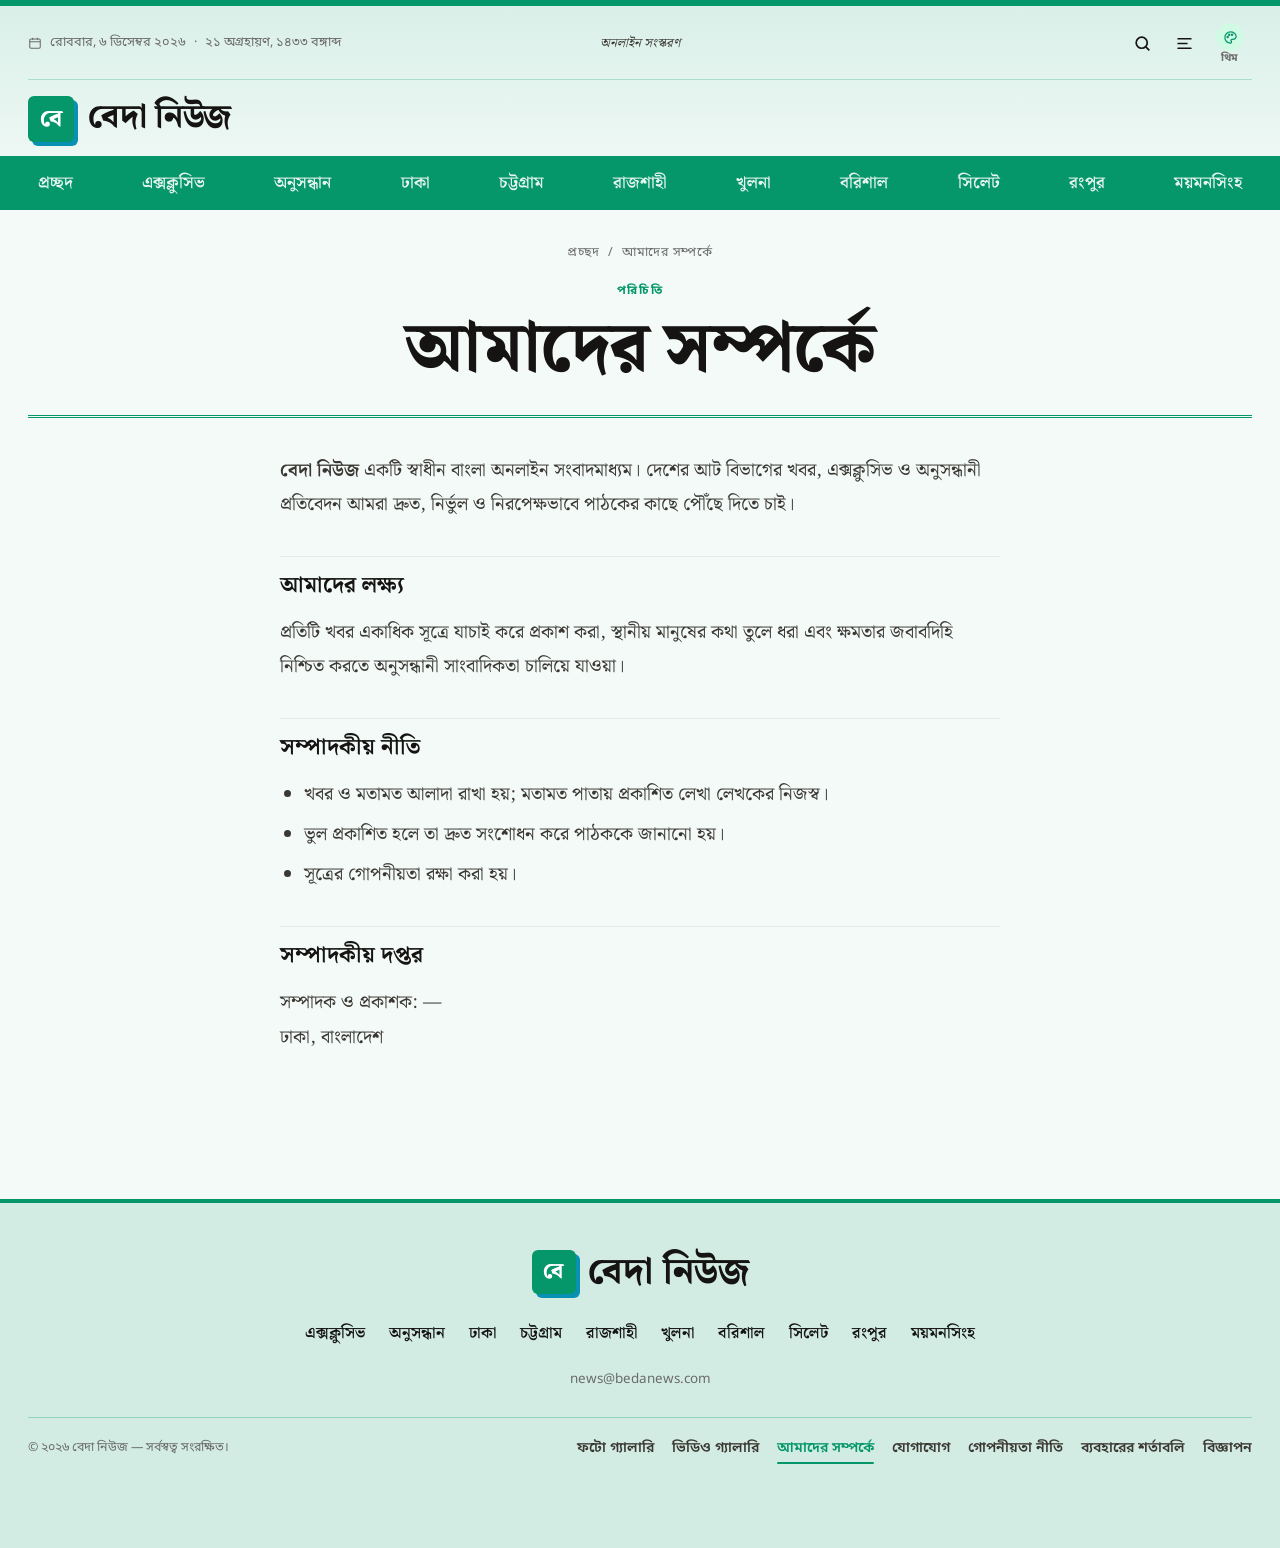
==== commit 43cc317d: "Add files via upload" ====
--- a/about.html
+++ b/about.html
@@ -12,7 +12,7 @@
 <link rel="preconnect" href="https://fonts.gstatic.com" crossorigin>
 <link rel="stylesheet" href="https://fonts.googleapis.com/css2?family=Noto+Sans+Bengali:wght@400;600;700&family=Noto+Serif+Bengali:wght@400;600;700;800&display=swap" media="print" onload="this.media='all'">
 <noscript><link rel="stylesheet" href="https://fonts.googleapis.com/css2?family=Noto+Sans+Bengali:wght@400;600;700&family=Noto+Serif+Bengali:wght@400;600;700;800&display=swap"></noscript>
-<link rel="stylesheet" href="css/style.css?v=46">
+<link rel="stylesheet" href="css/style.css?v=48">
 </head>
 <body>
 
@@ -42,10 +42,10 @@
 
 <div id="siteFooter"></div>
 
-<script src="js/data.js?v=47"></script>
-<script src="js/geo.js?v=47"></script>
-<script src="js/store.js?v=47"></script>
-<script src="js/main.js?v=47"></script>
-<script src="js/page.js?v=47"></script>
+<script src="js/data.js?v=49"></script>
+<script src="js/geo.js?v=49"></script>
+<script src="js/store.js?v=49"></script>
+<script src="js/main.js?v=49"></script>
+<script src="js/page.js?v=49"></script>
 </body>
 </html>
--- a/css/style.css
+++ b/css/style.css
@@ -128,7 +128,9 @@
   display:grid;grid-template-columns:1fr auto 1fr;align-items:center;gap:16px;
   font-size:.8rem;color:var(--muted);padding-bottom:12px;border-bottom:1px solid var(--hair);
 }
-.dateline__date{display:flex;align-items:center;gap:8px}
+.dateline__date{display:flex;flex-wrap:wrap;align-items:center;gap:2px 8px}
+.dateline__today{display:flex;flex-wrap:wrap;align-items:center;gap:2px 8px}
+.dateline__bn::before{content:"·";margin-right:8px}
 .dateline__date svg{width:14px;height:14px}
 .dateline__mid{font-family:var(--head);font-style:italic;color:var(--ink-2)}
 .dateline__right{display:flex;justify-content:flex-end;align-items:center;gap:6px}
